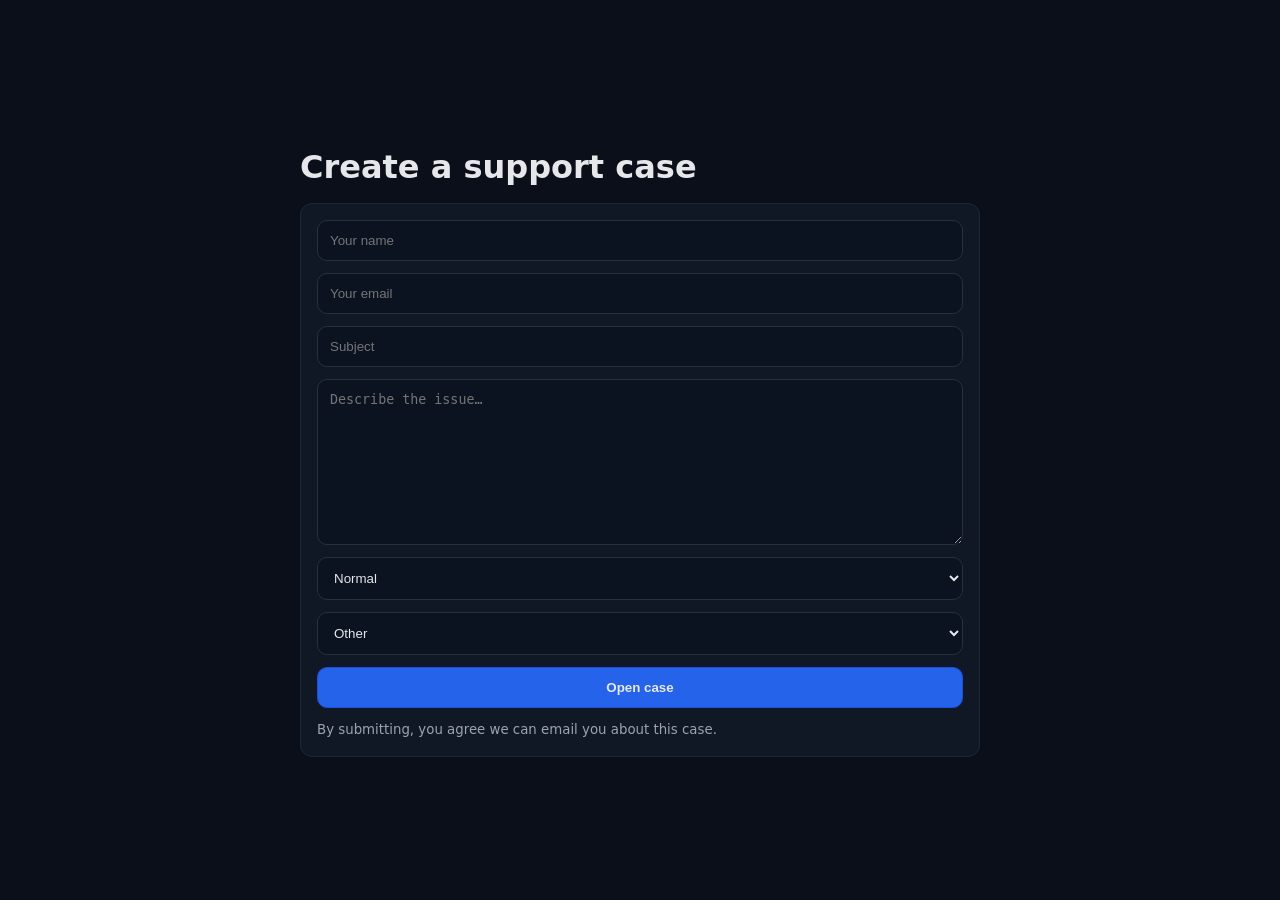
==== index.html @ 03fd2088 "initial commit" ====
<!DOCTYPE html>
<meta charset="utf-8" />
<meta name="viewport" content="width=device-width,initial-scale=1" />
<title>Create a support case — add.new</title>
<style>
  body{font:16px/1.5 system-ui, -apple-system, Segoe UI, Roboto, sans-serif;margin:0;display:grid;place-items:center;min-height:100svh;background:#0b0f19;color:#e5e7eb}
  .wrap{width:100%;max-width:680px;padding:24px}
  h1{margin:0 0 12px}
  form{display:grid;gap:12px;background:#101826;border:1px solid #1f2737;border-radius:12px;padding:16px}
  input,select,textarea,button{border-radius:10px;border:1px solid #2a2f3d;background:#0b1220;color:#e5e7eb;padding:12px}
  textarea{min-height:140px}
  button{background:#2563eb;border-color:#1d4ed8;font-weight:600;cursor:pointer}
  small{color:#9ca3af}
</style>
<div class="wrap">
  <h1>Create a support case</h1>
  <form action="/api/case" method="POST" accept-charset="utf-8">
    <input name="name" placeholder="Your name" required />
    <input type="email" name="email" placeholder="Your email" required />
    <input name="subject" placeholder="Subject" required />
    <textarea
      name="details"
      placeholder="Describe the issue…"
      required
    ></textarea>
    <select name="priority">
      <option>Normal</option>
      <option>Low</option>
      <option>High</option>
      <option>Urgent</option>
    </select>
    <select name="category">
      <option>Other</option>
      <option>Billing</option>
      <option>Account</option>
      <option>Bug</option>
      <option>Feature request</option>
    </select>
    <button type="submit">Open case</button>
    <small>By submitting, you agree we can email you about this case.</small>
  </form>
</div>
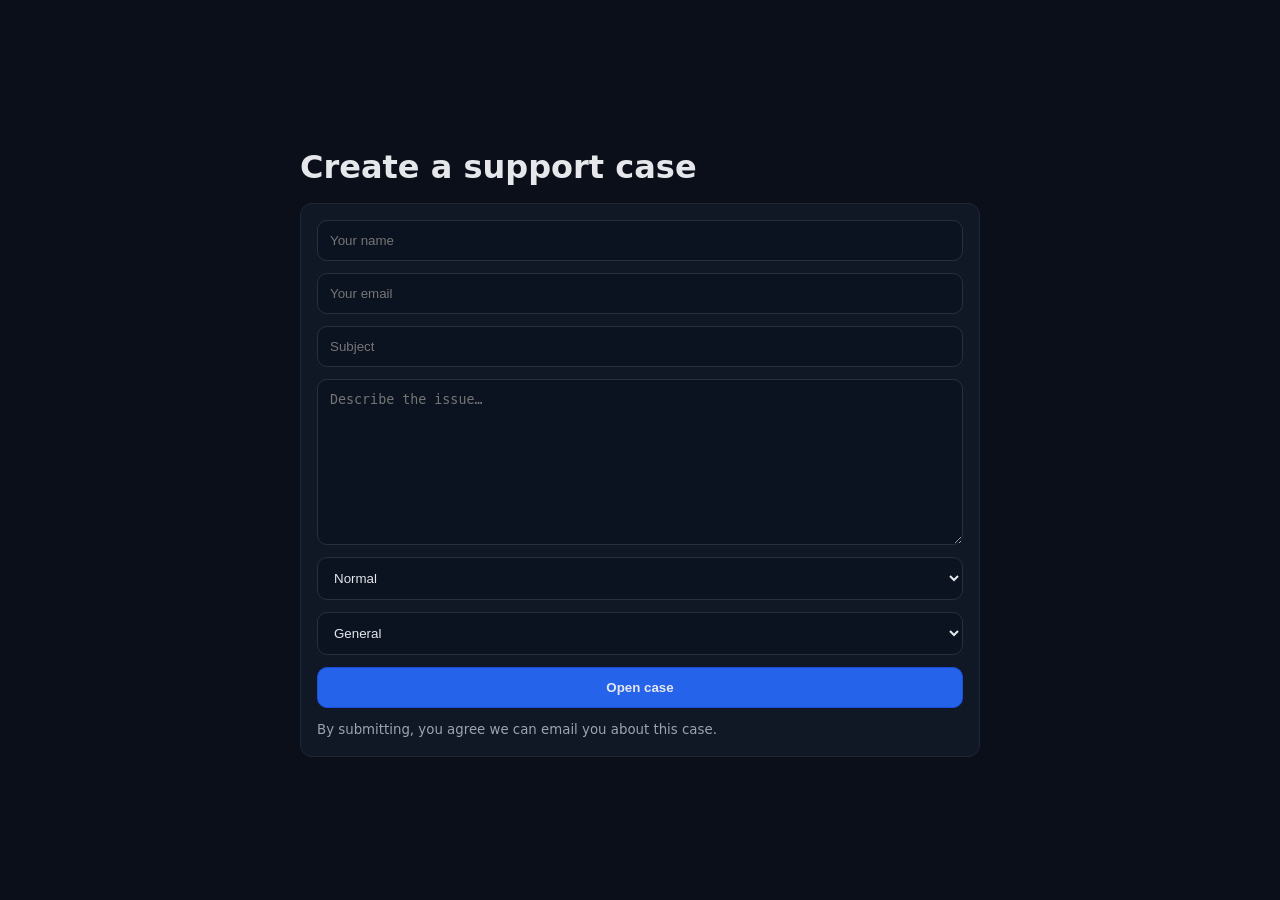
==== commit 3026d888: "favicon" ====
--- a/index.html
+++ b/index.html
@@ -2,6 +2,7 @@
 <meta charset="utf-8" />
 <meta name="viewport" content="width=device-width,initial-scale=1" />
 <title>Create a support case — add.new</title>
+<link rel="icon" type="image/svg+xml" href="/favicon.svg" />
 <style>
   body{font:16px/1.5 system-ui, -apple-system, Segoe UI, Roboto, sans-serif;margin:0;display:grid;place-items:center;min-height:100svh;background:#0b0f19;color:#e5e7eb}
   .wrap{width:100%;max-width:680px;padding:24px}
@@ -30,7 +31,7 @@
       <option>Urgent</option>
     </select>
     <select name="category">
-      <option>Other</option>
+      <option>General</option>
       <option>Billing</option>
       <option>Account</option>
       <option>Bug</option>
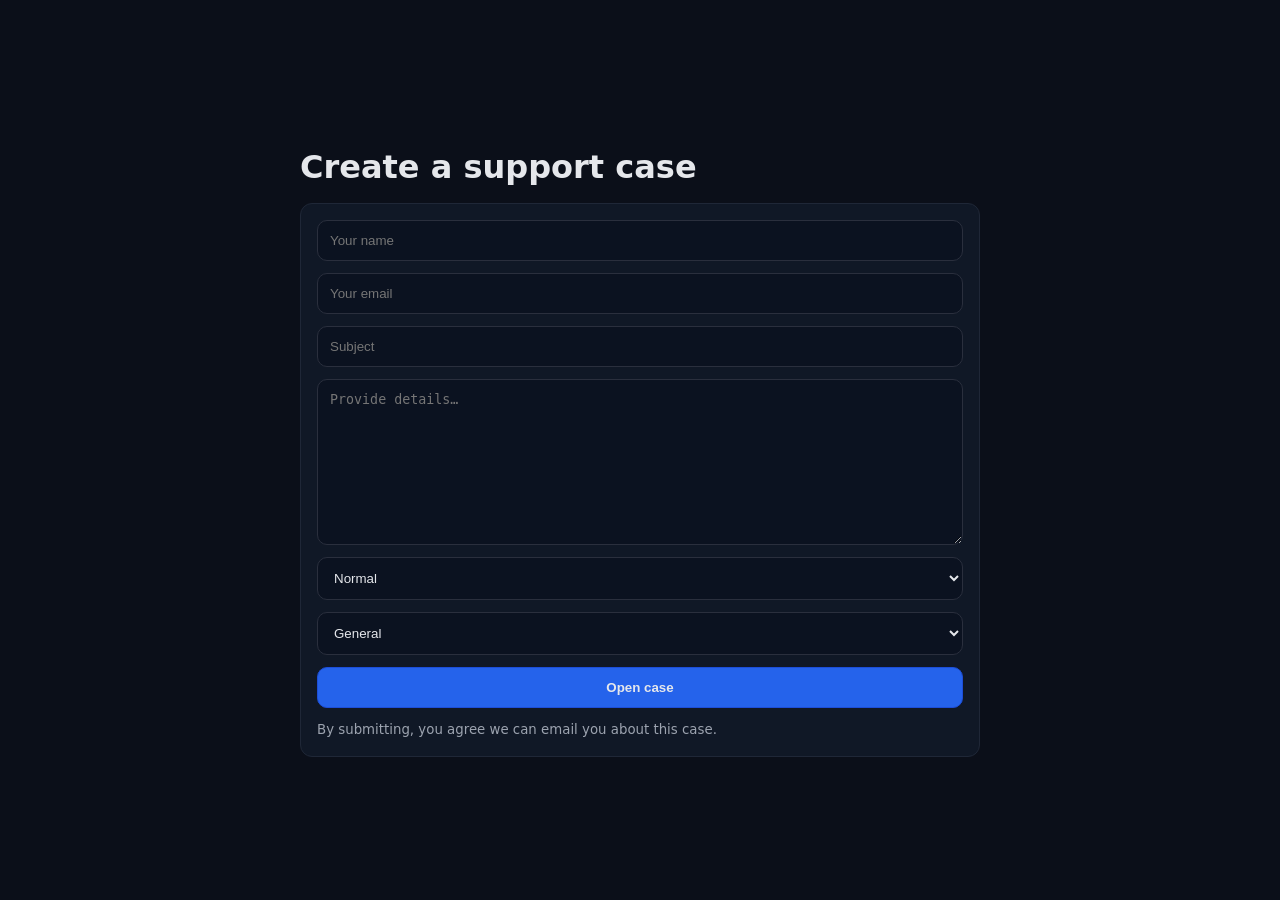
==== commit 09c77c37: "improved index page validations" ====
--- a/index.html
+++ b/index.html
@@ -1,43 +1,111 @@
-<!DOCTYPE html>
+<!doctype html>
 <meta charset="utf-8" />
 <meta name="viewport" content="width=device-width,initial-scale=1" />
 <title>Create a support case — add.new</title>
 <link rel="icon" type="image/svg+xml" href="/favicon.svg" />
 <style>
-  body{font:16px/1.5 system-ui, -apple-system, Segoe UI, Roboto, sans-serif;margin:0;display:grid;place-items:center;min-height:100svh;background:#0b0f19;color:#e5e7eb}
-  .wrap{width:100%;max-width:680px;padding:24px}
-  h1{margin:0 0 12px}
-  form{display:grid;gap:12px;background:#101826;border:1px solid #1f2737;border-radius:12px;padding:16px}
-  input,select,textarea,button{border-radius:10px;border:1px solid #2a2f3d;background:#0b1220;color:#e5e7eb;padding:12px}
-  textarea{min-height:140px}
-  button{background:#2563eb;border-color:#1d4ed8;font-weight:600;cursor:pointer}
-  small{color:#9ca3af}
+    body {
+        font:
+            16px/1.5 system-ui,
+            -apple-system,
+            Segoe UI,
+            Roboto,
+            sans-serif;
+        margin: 0;
+        display: grid;
+        place-items: center;
+        min-height: 100svh;
+        background: #0b0f19;
+        color: #e5e7eb;
+    }
+    .wrap {
+        width: 100%;
+        max-width: 680px;
+        padding: 24px;
+    }
+    h1 {
+        margin: 0 0 12px;
+    }
+    form {
+        display: grid;
+        gap: 12px;
+        background: #101826;
+        border: 1px solid #1f2737;
+        border-radius: 12px;
+        padding: 16px;
+    }
+    input,
+    select,
+    textarea,
+    button {
+        border-radius: 10px;
+        border: 1px solid #2a2f3d;
+        background: #0b1220;
+        color: #e5e7eb;
+        padding: 12px;
+    }
+    textarea {
+        min-height: 140px;
+        resize: vertical;
+    }
+    button {
+        background: #2563eb;
+        border-color: #1d4ed8;
+        font-weight: 600;
+        cursor: pointer;
+    }
+    button:disabled {
+        opacity: 0.6;
+        cursor: not-allowed;
+    }
+    small {
+        color: #9ca3af;
+    }
 </style>
 <div class="wrap">
-  <h1>Create a support case</h1>
-  <form action="/api/case" method="POST" accept-charset="utf-8">
-    <input name="name" placeholder="Your name" required />
-    <input type="email" name="email" placeholder="Your email" required />
-    <input name="subject" placeholder="Subject" required />
-    <textarea
-      name="details"
-      placeholder="Describe the issue…"
-      required
-    ></textarea>
-    <select name="priority">
-      <option>Normal</option>
-      <option>Low</option>
-      <option>High</option>
-      <option>Urgent</option>
-    </select>
-    <select name="category">
-      <option>General</option>
-      <option>Billing</option>
-      <option>Account</option>
-      <option>Bug</option>
-      <option>Feature request</option>
-    </select>
-    <button type="submit">Open case</button>
-    <small>By submitting, you agree we can email you about this case.</small>
-  </form>
+    <h1>Create a support case</h1>
+    <form action="/api/case" method="POST" accept-charset="utf-8">
+        <input name="name" placeholder="Your name" required maxlength="100" />
+        <input
+            type="email"
+            name="email"
+            placeholder="Your email"
+            required
+            maxlength="254"
+            pattern="[a-zA-Z0-9._+-]+@[a-zA-Z0-9.-]+\.[a-zA-Z]{2,}"
+            title="Please enter a valid email address"
+        />
+        <input name="subject" placeholder="Subject" required maxlength="150" />
+        <textarea
+            name="details"
+            placeholder="Provide details…"
+            required
+            minlength="10"
+            maxlength="2000"
+        ></textarea>
+        <select name="priority">
+            <option>Normal</option>
+            <option>Low</option>
+            <option>High</option>
+            <option>Urgent</option>
+        </select>
+        <select name="category">
+            <option>General</option>
+            <option>Legal</option>
+            <option>Sales</option>
+            <option>Issue</option>
+            <option>Suggestion</option>
+        </select>
+        <button type="submit">Open case</button>
+        <small>
+            By submitting, you agree we can email you about this case.
+        </small>
+    </form>
 </div>
+<script>
+    document.querySelector("form").addEventListener("submit", function (e) {
+        const btn = this.querySelector("button");
+        btn.disabled = true;
+        btn.textContent = "Submitting...";
+    });
+</script>
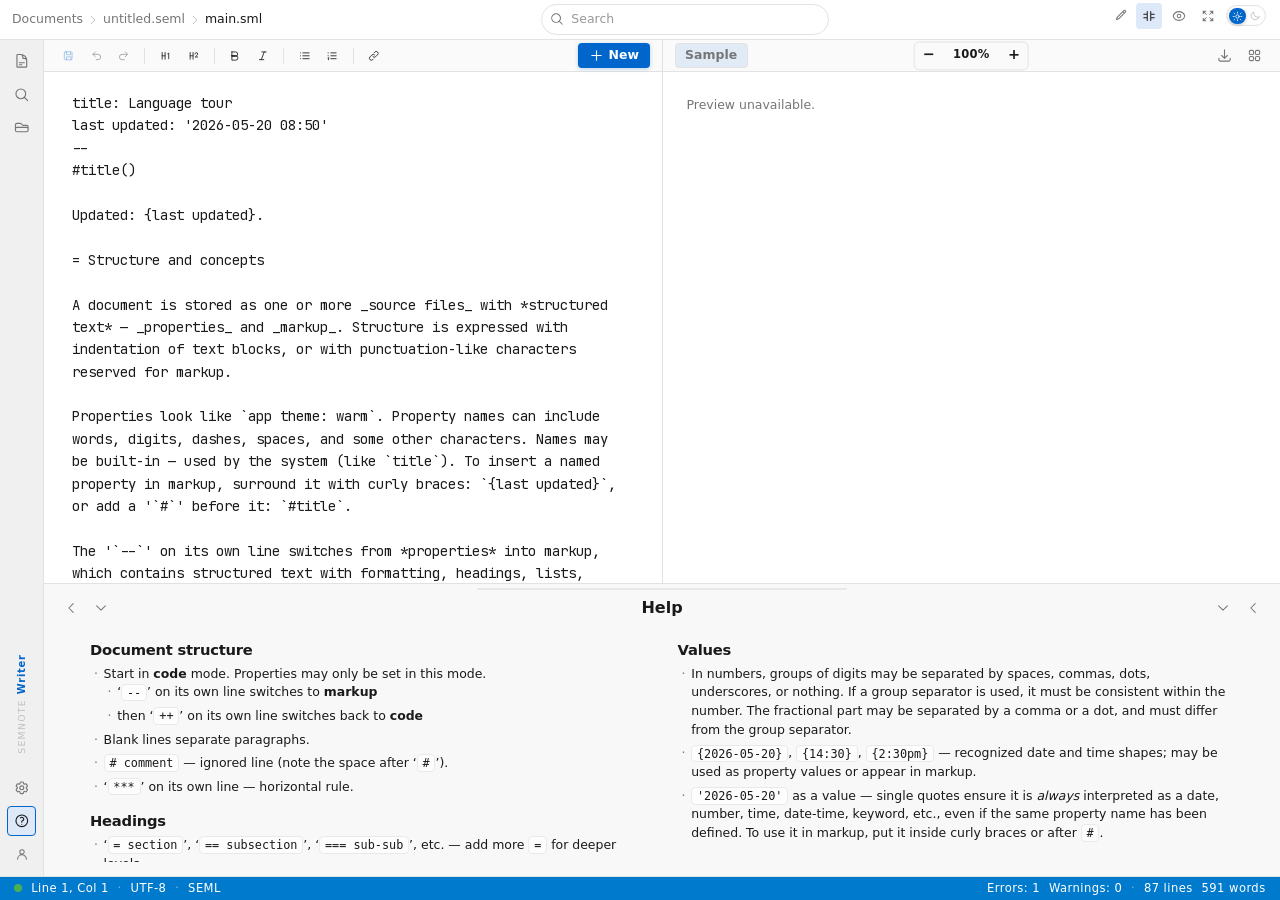
==== commit 180c5a1f: "writer" ====
--- a/index.html
+++ b/index.html
@@ -1,111 +1,395 @@
-<!doctype html>
-<meta charset="utf-8" />
-<meta name="viewport" content="width=device-width,initial-scale=1" />
-<title>Create a support case — add.new</title>
-<link rel="icon" type="image/svg+xml" href="/favicon.svg" />
-<style>
-    body {
-        font:
-            16px/1.5 system-ui,
-            -apple-system,
-            Segoe UI,
-            Roboto,
-            sans-serif;
-        margin: 0;
-        display: grid;
-        place-items: center;
-        min-height: 100svh;
-        background: #0b0f19;
-        color: #e5e7eb;
+<!DOCTYPE html><html lang="en" data-theme="light" data-theme-preference="system"> <head><meta charset="utf-8"><meta name="viewport" content="width=device-width, initial-scale=1, viewport-fit=cover"><meta name="color-scheme" content="light dark"><meta name="description" content="Semnote Writer runs locally in your browser so documents stay on your device and keep working offline after the first load."><title>ADD.NEW</title><link rel="icon" href="/favicon.svg" type="image/svg+xml"><link rel="manifest" href="/manifest.webmanifest"><meta name="application-name" content="ADD.NEW"><meta name="theme-color" content="#f4efe6"><script>
+  (() => {
+    if (typeof window === "undefined" || !("serviceWorker" in navigator)) {
+      return;
     }
-    .wrap {
-        width: 100%;
-        max-width: 680px;
-        padding: 24px;
+
+    const seedUrls = ["/", "/writer/", "/manifest.webmanifest", "/favicon.svg", "/search-index.json"];
+
+    const normalizeUrl = (value) => {
+      try {
+        const url = new URL(value, window.location.origin);
+        if (url.origin !== window.location.origin) {
+          return null;
+        }
+        if (url.protocol !== "http:" && url.protocol !== "https:") {
+          return null;
+        }
+        url.hash = "";
+        return `${url.pathname}${url.search}`;
+      } catch {
+        return null;
+      }
+    };
+
+    const collectCurrentUrls = () => {
+      const urls = new Set(seedUrls);
+      const currentPath = `${window.location.pathname}${window.location.search}`;
+      urls.add(currentPath || "/");
+
+      for (const entry of performance.getEntriesByType("resource")) {
+        const normalized = normalizeUrl(entry.name);
+        if (normalized) {
+          urls.add(normalized);
+        }
+      }
+
+      for (const element of document.querySelectorAll("link[href], script[src], img[src]")) {
+        const rawUrl =
+          element.getAttribute("href") ??
+          element.getAttribute("src");
+        if (!rawUrl) {
+          continue;
+        }
+        const normalized = normalizeUrl(rawUrl);
+        if (normalized) {
+          urls.add(normalized);
+        }
+      }
+
+      return Array.from(urls);
+    };
+
+    const seedOfflineCache = (registration) => {
+      const worker = registration.active ?? registration.waiting ?? registration.installing;
+      if (!worker) {
+        return;
+      }
+      worker.postMessage({
+        type: "CACHE_URLS",
+        urls: collectCurrentUrls(),
+      });
+    };
+
+    const scheduleSeed = (registration) => {
+      const run = () => seedOfflineCache(registration);
+
+      if (document.readyState === "complete") {
+        run();
+        return;
+      }
+
+      window.addEventListener("load", run, { once: true });
+    };
+
+    const registerOfflineShell = async () => {
+      try {
+        const registration = await navigator.serviceWorker.register("/sw.js", { scope: "/" });
+
+        scheduleSeed(registration);
+
+        navigator.serviceWorker.ready
+          .then((readyRegistration) => {
+            scheduleSeed(readyRegistration);
+
+            if (navigator.onLine) {
+              readyRegistration.update().catch(() => {});
+            }
+          })
+          .catch(() => {});
+
+        window.addEventListener("online", () => {
+          registration.update().catch(() => {});
+          seedOfflineCache(registration);
+        });
+      } catch {
+        // Leave the site fully functional even when service workers are blocked.
+      }
+    };
+
+    registerOfflineShell();
+  })();
+</script><script>
+  (() => {
+    const storageKey = "semnote-theme";
+    const root = document.documentElement;
+    const colorSchemeMeta = document.querySelector('meta[name="color-scheme"]');
+    const mediaQuery = window.matchMedia("(prefers-color-scheme: dark)");
+
+    const normalizePreference = (value) =>
+      value === "light" || value === "dark" || value === "system" ? value : "system";
+
+    const readStoredPreference = () => {
+      try {
+        return normalizePreference(window.localStorage.getItem(storageKey));
+      } catch {
+        return "system";
+      }
+    };
+
+    const resolveTheme = (preference) =>
+      preference === "system" ? (mediaQuery.matches ? "dark" : "light") : preference;
+
+    const applyTheme = (preference) => {
+      const normalizedPreference = normalizePreference(preference);
+      const resolvedTheme = resolveTheme(normalizedPreference);
+      root.dataset.themePreference = normalizedPreference;
+      root.dataset.theme = resolvedTheme;
+      root.style.colorScheme = resolvedTheme;
+      if (colorSchemeMeta) {
+        colorSchemeMeta.setAttribute("content", resolvedTheme);
+      }
+      window.dispatchEvent(
+        new CustomEvent("semnote:themechange", {
+          detail: { preference: normalizedPreference, resolvedTheme },
+        }),
+      );
+    };
+
+    const setPreference = (preference) => {
+      const normalizedPreference = normalizePreference(preference);
+      try {
+        if (normalizedPreference === "system") {
+          window.localStorage.removeItem(storageKey);
+        } else {
+          window.localStorage.setItem(storageKey, normalizedPreference);
+        }
+      } catch {}
+      applyTheme(normalizedPreference);
+    };
+
+    mediaQuery.addEventListener("change", () => {
+      if (readStoredPreference() === "system") {
+        applyTheme("system");
+      }
+    });
+
+    window.__semnoteTheme = {
+      getPreference: () => root.dataset.themePreference || readStoredPreference(),
+      getResolvedTheme: () => root.dataset.theme || resolveTheme(readStoredPreference()),
+      setPreference,
+    };
+
+    applyTheme(readStoredPreference());
+  })();
+</script><script type="application/json" id="sn-writer-themes-bootstrap-data">{"bundledThemes":{"writer-classic.toml":"[theme]\nid = \"writer.classic\"\nappearance = \"light\"\n\n[layout]\ntitle_height = \"38px\"\ntoolbar_height = \"32px\"\nactivity_width = \"44px\"\nleft_panel_width = \"196px\"\nright_panel_width = \"272px\"\nstatus_height = \"22px\"\nradius_sm = \"4px\"\nradius_md = \"6px\"\neditor_padding = \"20px 28px\"\npreview_padding = \"32px 48px\"\n\n[typography]\nui_font = '-apple-system, BlinkMacSystemFont, \"Segoe UI\", system-ui, sans-serif'\neditor_font = '\"JetBrains Mono\", Menlo, Consolas, monospace'\npreview_heading_font = '-apple-system, BlinkMacSystemFont, \"Segoe UI\", system-ui, sans-serif'\npreview_body_font = '-apple-system, BlinkMacSystemFont, \"Segoe UI\", system-ui, sans-serif'\neditor_font_size = \"13px\"\npreview_font_size = \"15px\"\n\n[surface]\nchrome = \"#ffffff\"\nactivity = \"#f0f0f0\"\nsidebar = \"#f7f7f7\"\ntoolbar = \"#fafafa\"\neditor = \"#ffffff\"\npreview = \"#ffffff\"\nstatus = \"#007acc\"\n\n[text]\nbase = \"#1a1a1a\"\nmuted = \"#767676\"\nfaint = \"#c0c0c0\"\nstatus = \"#ffffff\"\naccent_on = \"#ffffff\"\n\n[action]\nprimary = \"#0066cc\"\nprimary_on = \"#ffffff\"\n\n[border]\ndefault = \"#e2e2e2\"\ndivider = \"#e2e2e2\"\nfocus = \"#0066cc\"\n\n[interaction]\nhover = \"#ebebeb\"\nactive = \"#dde8f8\"\nselected = \"#eef3fc\"\n\n[accent]\nbase = \"#0066cc\"\n\n[selection]\nbackground = \"#eef3fc\"\ntext = \"#1a1a1a\"\n\n[brand]\nlogo_background = \"#1a1a1a\"\nlogo_text = \"#ffffff\"\nscrollbar = \"#d0d0d0\"\n","writer-nocturne-dark.toml":"[theme]\nid = \"writer.nocturne-dark\"\nappearance = \"dark\"\n\n[layout]\ntitle_height = \"40px\"\ntoolbar_height = \"32px\"\nactivity_width = \"44px\"\nleft_panel_width = \"208px\"\nright_panel_width = \"280px\"\nstatus_height = \"22px\"\nradius_sm = \"6px\"\nradius_md = \"10px\"\neditor_padding = \"22px 32px\"\npreview_padding = \"40px 56px\"\n\n[typography]\nui_font = '\"DM Sans\", -apple-system, BlinkMacSystemFont, \"Segoe UI\", system-ui, sans-serif'\neditor_font = '\"Space Mono\", ui-monospace, \"SFMono-Regular\", \"Cascadia Code\", monospace'\npreview_heading_font = '\"Lora\", Georgia, \"Times New Roman\", serif'\npreview_body_font = '\"Lora\", Georgia, \"Times New Roman\", serif'\neditor_font_size = \"13px\"\npreview_font_size = \"16px\"\n\n[surface]\nchrome = \"oklch(23% 0.012 255)\"\nactivity = \"oklch(19% 0.011 255)\"\nsidebar = \"oklch(25% 0.013 255)\"\ntoolbar = \"oklch(26% 0.013 255)\"\neditor = \"oklch(17% 0.01 255)\"\npreview = \"oklch(21% 0.012 255)\"\nstatus = \"oklch(34% 0.03 250)\"\n\n[text]\nbase = \"oklch(94% 0.012 82)\"\nmuted = \"oklch(76% 0.016 255)\"\nfaint = \"oklch(60% 0.012 255)\"\nstatus = \"oklch(96% 0.012 82)\"\naccent_on = \"oklch(17% 0.01 255)\"\n\n[action]\nprimary = \"oklch(75% 0.11 72)\"\nprimary_on = \"oklch(17% 0.01 255)\"\n\n[border]\ndefault = \"oklch(31% 0.014 255)\"\ndivider = \"oklch(31% 0.014 255)\"\nfocus = \"oklch(75% 0.11 72)\"\n\n[interaction]\nhover = \"oklch(27% 0.016 255)\"\nactive = \"oklch(32% 0.024 72)\"\nselected = \"oklch(36% 0.03 72)\"\n\n[accent]\nbase = \"oklch(75% 0.11 72)\"\n\n[selection]\nbackground = \"oklch(36% 0.03 72)\"\ntext = \"oklch(94% 0.012 82)\"\n\n[brand]\nlogo_background = \"oklch(75% 0.11 72)\"\nlogo_text = \"oklch(17% 0.01 255)\"\nscrollbar = \"oklch(31% 0.014 255)\"\n","writer-site-light.toml":"[theme]\nid = \"writer.site-light\"\nappearance = \"light\"\n\n[layout]\ntitle_height = \"40px\"\ntoolbar_height = \"32px\"\nactivity_width = \"44px\"\nleft_panel_width = \"208px\"\nright_panel_width = \"280px\"\nstatus_height = \"22px\"\nradius_sm = \"6px\"\nradius_md = \"10px\"\neditor_padding = \"22px 32px\"\npreview_padding = \"40px 56px\"\n\n[typography]\nui_font = '\"DM Sans\", -apple-system, BlinkMacSystemFont, \"Segoe UI\", system-ui, sans-serif'\neditor_font = '\"Space Mono\", ui-monospace, \"SFMono-Regular\", \"Cascadia Code\", monospace'\npreview_heading_font = '\"Lora\", Georgia, \"Times New Roman\", serif'\npreview_body_font = '\"Lora\", Georgia, \"Times New Roman\", serif'\neditor_font_size = \"13px\"\npreview_font_size = \"16px\"\n\n[surface]\nchrome = \"oklch(95.7% 0.018 81)\"\nactivity = \"oklch(93.8% 0.02 80)\"\nsidebar = \"oklch(95.7% 0.018 81)\"\ntoolbar = \"oklch(95.7% 0.018 81)\"\neditor = \"oklch(96.9% 0.017 82)\"\npreview = \"oklch(95.7% 0.018 81)\"\nstatus = \"oklch(61.9% 0.158 39)\"\n\n[text]\nbase = \"oklch(18.2% 0.018 42)\"\nmuted = \"oklch(42.8% 0.028 52)\"\nfaint = \"oklch(50.5% 0.03 54)\"\nstatus = \"oklch(96.9% 0.017 82)\"\naccent_on = \"oklch(96.9% 0.017 82)\"\n\n[action]\nprimary = \"oklch(61.9% 0.158 39)\"\nprimary_on = \"oklch(96.9% 0.017 82)\"\n\n[border]\ndefault = \"oklch(91.7% 0.022 78)\"\ndivider = \"oklch(91.7% 0.022 78)\"\nfocus = \"oklch(61.9% 0.158 39)\"\n\n[interaction]\nhover = \"oklch(95.7% 0.018 81)\"\nactive = \"oklch(93.8% 0.02 80)\"\nselected = \"oklch(89.4% 0.034 45)\"\n\n[accent]\nbase = \"oklch(61.9% 0.158 39)\"\n\n[selection]\nbackground = \"oklch(89.4% 0.034 45)\"\ntext = \"oklch(18.2% 0.018 42)\"\n\n[brand]\nlogo_background = \"oklch(61.9% 0.158 39)\"\nlogo_text = \"oklch(96.9% 0.017 82)\"\nscrollbar = \"oklch(91.7% 0.022 78)\"\n"},"defaultSelection":{"light":"writer-classic.toml","dark":"writer-nocturne-dark.toml"},"styleElementIds":{"light":"sn-writer-theme-light","dark":"sn-writer-theme-dark"},"tomlToCssVarMap":{"layout.title_height":["--sn-writer-title-h"],"layout.toolbar_height":["--sn-writer-toolbar-h"],"layout.activity_width":["--sn-writer-activity-w"],"layout.left_panel_width":["--sn-writer-left-w"],"layout.right_panel_width":["--sn-writer-right-w"],"layout.status_height":["--sn-writer-status-h"],"layout.radius_sm":["--sn-writer-radius"],"layout.radius_md":["--sn-writer-radius-lg"],"layout.editor_padding":["--sn-writer-editor-pad"],"layout.preview_padding":["--sn-writer-preview-pad"],"typography.ui_font":["--sn-writer-font-ui"],"typography.editor_font":["--sn-writer-font-editor"],"typography.preview_heading_font":["--sn-writer-font-preview-heading"],"typography.preview_body_font":["--sn-writer-font-preview-body"],"typography.editor_font_size":["--sn-writer-editor-fs"],"typography.preview_font_size":["--sn-writer-preview-fs"],"surface.chrome":["--sn-writer-surface-chrome"],"surface.activity":["--sn-writer-surface-activity"],"surface.sidebar":["--sn-writer-surface-sidebar"],"surface.toolbar":["--sn-writer-surface-toolbar"],"surface.editor":["--sn-writer-surface-editor"],"surface.preview":["--sn-writer-surface-preview"],"surface.status":["--sn-writer-surface-status"],"text.base":["--sn-text-base","--sn-writer-text"],"text.muted":["--sn-text-muted","--sn-writer-text-muted"],"text.faint":["--sn-text-soft","--sn-writer-text-faint"],"text.status":["--sn-writer-status-text"],"text.accent_on":["--sn-text-on-emphasis","--sn-writer-accent-text"],"action.primary":["--sn-writer-action-primary"],"action.primary_on":["--sn-writer-action-primary-text"],"border.default":["--sn-writer-border"],"border.divider":["--sn-writer-divider"],"border.focus":["--sn-border-focus"],"interaction.hover":["--sn-writer-hover"],"interaction.active":["--sn-writer-active"],"interaction.selected":["--sn-writer-selected"],"accent.base":["--sn-accent-base","--sn-writer-accent"],"selection.background":["--sn-selection-background"],"selection.text":["--sn-selection-text"]}}</script> <script>
+  (() => {
+    const bootstrapDataElement = document.getElementById('sn-writer-themes-bootstrap-data');
+    if (!(bootstrapDataElement instanceof HTMLScriptElement)) {
+      return;
     }
-    h1 {
-        margin: 0 0 12px;
+
+    const {
+      bundledThemes,
+      defaultSelection,
+      styleElementIds,
+      tomlToCssVarMap,
+    } = JSON.parse(bootstrapDataElement.textContent ?? '{}');
+
+    const themesStorageKey = 'semnote-writer-themes';
+    const selectionStorageKey = 'semnote-writer-theme-selection';
+
+    const isRecord = (value) => typeof value === 'object' && value !== null && !Array.isArray(value);
+
+    const readJsonStorage = (key) => {
+      try {
+        const rawValue = window.localStorage.getItem(key);
+        return rawValue ? JSON.parse(rawValue) : undefined;
+      } catch {
+        return undefined;
+      }
+    };
+
+    const writeJsonStorage = (key, value) => {
+      try {
+        window.localStorage.setItem(key, JSON.stringify(value));
+      } catch {
+        // Leave the defaults in-memory when storage is unavailable.
+      }
+    };
+
+    const readStoredThemes = () => {
+      const parsed = readJsonStorage(themesStorageKey);
+      if (!isRecord(parsed)) {
+        return {};
+      }
+
+      const themes = {};
+      for (const [filename, candidate] of Object.entries(parsed)) {
+        if (!isRecord(candidate) || typeof candidate.raw !== 'string') {
+          continue;
+        }
+
+        const storedFilename =
+          typeof candidate.filename === 'string' && candidate.filename.length > 0
+            ? candidate.filename
+            : filename;
+        themes[storedFilename] = {
+          filename: storedFilename,
+          raw: candidate.raw,
+          source: candidate.source === 'user' ? 'user' : 'bundled',
+        };
+      }
+
+      return themes;
+    };
+
+    const seedBundledThemes = () => {
+      const themes = readStoredThemes();
+      let didChange = false;
+
+      for (const [filename, raw] of Object.entries(bundledThemes)) {
+        if (themes[filename]) {
+          continue;
+        }
+
+        themes[filename] = { filename, raw, source: 'bundled' };
+        didChange = true;
+      }
+
+      if (didChange) {
+        writeJsonStorage(themesStorageKey, themes);
+      }
+
+      return themes;
+    };
+
+    const parseThemeToml = (raw) => {
+      const parsed = {};
+      let currentSection = null;
+
+      for (const line of raw.split(/\r?\n/u)) {
+        const trimmed = line.trim();
+        if (!trimmed || trimmed.startsWith('#')) {
+          continue;
+        }
+
+        const sectionMatch = trimmed.match(/^\[([^\]]+)\]$/u);
+        if (sectionMatch) {
+          currentSection = sectionMatch[1];
+          if (!parsed[currentSection]) {
+            parsed[currentSection] = {};
+          }
+          continue;
+        }
+
+        const entryMatch = trimmed.match(/^([A-Za-z0-9_]+)\s*=\s*(.+)$/u);
+        if (!entryMatch || currentSection === null) {
+          continue;
+        }
+
+        let value = entryMatch[2].trim();
+        if (
+          (value.startsWith('"') && value.endsWith('"')) ||
+          (value.startsWith("'") && value.endsWith("'"))
+        ) {
+          value = value.slice(1, -1);
+        }
+
+        parsed[currentSection][entryMatch[1]] = value;
+      }
+
+      return parsed;
+    };
+
+    const getTomlValue = (parsedToml, path) => {
+      let current = parsedToml;
+      for (const segment of path.split('.')) {
+        if (!isRecord(current) || !(segment in current)) {
+          return undefined;
+        }
+
+        current = current[segment];
+      }
+
+      return typeof current === 'string' ? current : undefined;
+    };
+
+    const parseTheme = (raw) => {
+      const parsedToml = parseThemeToml(raw);
+      const appearance = parsedToml.theme?.appearance;
+      if (appearance !== 'light' && appearance !== 'dark') {
+        return undefined;
+      }
+
+      const cssVars = {};
+      for (const [path, cssVarNames] of Object.entries(tomlToCssVarMap)) {
+        const value = getTomlValue(parsedToml, path);
+        if (!value) {
+          continue;
+        }
+
+        for (const cssVarName of cssVarNames) {
+          cssVars[cssVarName] = value;
+        }
+      }
+
+      return { appearance, cssVars };
+    };
+
+    const resolveSelectionFilename = (appearance, candidateFilename, themes) => {
+      if (typeof candidateFilename === 'string' && candidateFilename.length > 0) {
+        const parsedTheme = themes[candidateFilename] ? parseTheme(themes[candidateFilename].raw) : undefined;
+        if (parsedTheme?.appearance === appearance) {
+          return candidateFilename;
+        }
+      }
+
+      const defaultFilename = defaultSelection[appearance];
+      const parsedDefault = themes[defaultFilename] ? parseTheme(themes[defaultFilename].raw) : undefined;
+      if (parsedDefault?.appearance === appearance) {
+        return defaultFilename;
+      }
+
+      for (const theme of Object.values(themes)) {
+        const parsedTheme = parseTheme(theme.raw);
+        if (parsedTheme?.appearance === appearance) {
+          return theme.filename;
+        }
+      }
+
+      return defaultFilename;
+    };
+
+    const readStoredSelection = () => {
+      const parsed = readJsonStorage(selectionStorageKey);
+      return isRecord(parsed) ? parsed : {};
+    };
+
+    const ensureStyleElement = (appearance) => {
+      const styleId = styleElementIds[appearance];
+      const existing = document.getElementById(styleId);
+      if (existing instanceof HTMLStyleElement) {
+        return existing;
+      }
+
+      const styleElement = document.createElement('style');
+      styleElement.id = styleId;
+      document.head.append(styleElement);
+      return styleElement;
+    };
+
+    const renderCss = (appearance, cssVars) => {
+      const declarations = Object.entries(cssVars)
+        .sort(([left], [right]) => left.localeCompare(right))
+        .map(([name, value]) => `  ${name}: ${value};`);
+      if (declarations.length === 0) {
+        return '';
+      }
+
+      return [`html[data-theme="${appearance}"] {`, ...declarations, '}'].join('\n');
+    };
+
+    const applyThemes = () => {
+      const themes = seedBundledThemes();
+      const selection = readStoredSelection();
+
+      for (const appearance of ['light', 'dark']) {
+        const filename = resolveSelectionFilename(appearance, selection[appearance], themes);
+        const parsedTheme = themes[filename] ? parseTheme(themes[filename].raw) : undefined;
+        ensureStyleElement(appearance).textContent = parsedTheme
+          ? renderCss(appearance, parsedTheme.cssVars)
+          : '';
+      }
+    };
+
+    if (typeof window === 'undefined') {
+      return;
     }
-    form {
-        display: grid;
-        gap: 12px;
-        background: #101826;
-        border: 1px solid #1f2737;
-        border-radius: 12px;
-        padding: 16px;
-    }
-    input,
-    select,
-    textarea,
-    button {
-        border-radius: 10px;
-        border: 1px solid #2a2f3d;
-        background: #0b1220;
-        color: #e5e7eb;
-        padding: 12px;
-    }
-    textarea {
-        min-height: 140px;
-        resize: vertical;
-    }
-    button {
-        background: #2563eb;
-        border-color: #1d4ed8;
-        font-weight: 600;
-        cursor: pointer;
-    }
-    button:disabled {
-        opacity: 0.6;
-        cursor: not-allowed;
-    }
-    small {
-        color: #9ca3af;
-    }
+
+    applyThemes();
+  })();
+</script><link rel="stylesheet" href="/_astro/global.BQXuNs0x.css">
+<style>@font-face{font-family:DM Sans;src:url(/fonts/writer/dm-sans-latin.woff2) format("woff2");font-weight:300 600;font-style:normal;font-display:swap}@font-face{font-family:DM Mono;src:url(/fonts/writer/dm-mono-400.woff2) format("woff2");font-weight:400;font-style:normal;font-display:swap}@font-face{font-family:DM Mono;src:url(/fonts/writer/dm-mono-500.woff2) format("woff2");font-weight:500;font-style:normal;font-display:swap}@font-face{font-family:JetBrains Mono;src:url(/fonts/writer/jetbrains-mono-latin.woff2) format("woff2");font-weight:400 500;font-style:normal;font-display:swap}@font-face{font-family:Lora;src:url(/fonts/writer/lora-normal-latin.woff2) format("woff2");font-weight:400 600;font-style:normal;font-display:swap}@font-face{font-family:Lora;src:url(/fonts/writer/lora-italic-400-latin.woff2) format("woff2");font-weight:400;font-style:italic;font-display:swap}:root{--sn-writer-title-h: 2.5rem;--sn-writer-toolbar-h: 2rem;--sn-writer-activity-w: 2.75rem;--sn-writer-status-h: 1.5rem;--sn-writer-left-w: 13rem;--sn-writer-right-w: 17rem;--sn-writer-radius: .25rem;--sn-writer-radius-lg: .375rem;--sn-writer-font-ui: "DM Sans", -apple-system, BlinkMacSystemFont, "Segoe UI", system-ui, sans-serif;--sn-writer-font-editor: "JetBrains Mono", "DM Mono", ui-monospace, Menlo, Consolas, monospace;--sn-writer-font-preview-heading: var(--sn-writer-font-ui);--sn-writer-font-preview-body: var(--sn-writer-font-ui);--sn-writer-editor-fs: .8125rem;--sn-writer-preview-fs: .9375rem;--sn-writer-editor-pad: 1.25rem 1.75rem;--sn-writer-preview-pad: 2rem 3rem;--sn-writer-surface-chrome: var(--sn-surface-panel);--sn-writer-surface-editor: var(--sn-surface-base);--sn-writer-surface-preview: var(--sn-surface-base);--sn-writer-surface-toolbar: var(--sn-surface-panel);--sn-writer-surface-activity: var(--sn-surface-panel);--sn-writer-surface-sidebar: var(--sn-surface-panel);--sn-writer-surface-status: var(--sn-accent-base);--sn-writer-border: var(--sn-border-default, var(--sn-border-subtle, #d6d8de));--sn-writer-divider: var(--sn-writer-border);--sn-writer-hover: var(--sn-interactive-hover, color-mix(in oklch, var(--sn-text-base) 8%, transparent));--sn-writer-active: var(--sn-interactive-active, color-mix(in oklch, var(--sn-accent-base) 18%, transparent));--sn-writer-selected: var(--sn-interactive-selected, color-mix(in oklch, var(--sn-accent-base) 14%, transparent));--sn-writer-hover: color-mix(in oklch, var(--sn-text-base) 8%, transparent);--sn-writer-active: color-mix(in oklch, var(--sn-accent-base) 18%, transparent);--sn-writer-selected: color-mix(in oklch, var(--sn-accent-base) 14%, transparent);--sn-writer-text-faint: var(--sn-text-muted, var(--sn-writer-text-muted));--sn-writer-accent: var(--sn-accent-base);--sn-writer-accent-text: var(--sn-text-on-emphasis, #ffffff);--sn-writer-action-primary: var(--sn-writer-accent);--sn-writer-action-primary-text: var(--sn-writer-accent-text);--sn-writer-text: #2a1e10;--sn-writer-text-muted: #8a7564;--sn-writer-text-faint: #bdb0a0;--sn-writer-status-text: #f0e8dc;--sn-writer-accent: #b8722a;--sn-writer-accent-text: #ffffff;--sn-writer-action-primary: #b8722a;--sn-writer-action-primary-text: #ffffff}[data-theme=dark]{--sn-writer-surface-editor: var(--sn-surface-base);--sn-writer-surface-preview: var(--sn-surface-base);--sn-writer-surface-chrome: var(--sn-surface-panel);--sn-writer-surface-toolbar: color-mix( in oklch, var(--sn-surface-panel) 88%, var(--sn-surface-base) );--sn-writer-surface-activity: color-mix( in oklch, var(--sn-surface-panel) 92%, var(--sn-surface-base) )}html,body{height:100%;margin:0;padding:0;overflow:hidden}body{background:var(--sn-writer-surface-chrome);color:var(--sn-writer-text);font-family:var(--sn-writer-font-ui);background-image:none;min-height:0}::-webkit-scrollbar{width:6px;height:6px}::-webkit-scrollbar-thumb{background:color-mix(in oklch,var(--sn-writer-border) 80%,transparent);border-radius:3px}::-webkit-scrollbar-track{background:transparent}
 </style>
-<div class="wrap">
-    <h1>Create a support case</h1>
-    <form action="/api/case" method="POST" accept-charset="utf-8">
-        <input name="name" placeholder="Your name" required maxlength="100" />
-        <input
-            type="email"
-            name="email"
-            placeholder="Your email"
-            required
-            maxlength="254"
-            pattern="[a-zA-Z0-9._+-]+@[a-zA-Z0-9.-]+\.[a-zA-Z]{2,}"
-            title="Please enter a valid email address"
-        />
-        <input name="subject" placeholder="Subject" required maxlength="150" />
-        <textarea
-            name="details"
-            placeholder="Provide details…"
-            required
-            minlength="10"
-            maxlength="2000"
-        ></textarea>
-        <select name="priority">
-            <option>Normal</option>
-            <option>Low</option>
-            <option>High</option>
-            <option>Urgent</option>
-        </select>
-        <select name="category">
-            <option>General</option>
-            <option>Legal</option>
-            <option>Sales</option>
-            <option>Issue</option>
-            <option>Suggestion</option>
-        </select>
-        <button type="submit">Open case</button>
-        <small>
-            By submitting, you agree we can email you about this case.
-        </small>
-    </form>
-</div>
-<script>
-    document.querySelector("form").addEventListener("submit", function (e) {
-        const btn = this.querySelector("button");
-        btn.disabled = true;
-        btn.textContent = "Submitting...";
-    });
-</script>
+<link rel="stylesheet" href="/_astro/WriterApp.B2xNYf96.css"></head> <body>  <style>astro-island,astro-slot,astro-static-slot{display:contents}</style><script>(()=>{var e=async t=>{await(await t())()};(self.Astro||(self.Astro={})).only=e;window.dispatchEvent(new Event("astro:only"));})();</script><script>(()=>{var g=Object.defineProperty;var w=(c,s,d)=>s in c?g(c,s,{enumerable:!0,configurable:!0,writable:!0,value:d}):c[s]=d;var l=(c,s,d)=>w(c,typeof s!="symbol"?s+"":s,d);var E=new Set(["__proto__","constructor","prototype"]);{let c={0:t=>y(t),1:t=>d(t),2:t=>new RegExp(t),3:t=>new Date(t),4:t=>new Map(d(t)),5:t=>new Set(d(t)),6:t=>BigInt(t),7:t=>new URL(t),8:t=>new Uint8Array(t),9:t=>new Uint16Array(t),10:t=>new Uint32Array(t),11:t=>Number.POSITIVE_INFINITY*t},s=t=>{let[p,e]=t;return p in c?c[p](e):void 0},d=t=>t.map(s),y=t=>typeof t!="object"||t===null?t:Object.fromEntries(Object.entries(t).map(([p,e])=>[p,s(e)]));class f extends HTMLElement{constructor(){super(...arguments);l(this,"Component");l(this,"hydrator");l(this,"hydrate",async()=>{var b;if(!this.hydrator||!this.isConnected)return;let e=(b=this.parentElement)==null?void 0:b.closest("astro-island[ssr]");if(e){e.addEventListener("astro:hydrate",this.hydrate,{once:!0});return}let n=this.querySelectorAll("astro-slot"),r={},i=this.querySelectorAll("template[data-astro-template]");for(let o of i){let a=o.closest(this.tagName);a!=null&&a.isSameNode(this)&&(r[o.getAttribute("data-astro-template")||"default"]=o.innerHTML,o.remove())}for(let o of n){let a=o.closest(this.tagName);a!=null&&a.isSameNode(this)&&(r[o.getAttribute("name")||"default"]=o.innerHTML)}let u;try{u=this.hasAttribute("props")?y(JSON.parse(this.getAttribute("props"))):{}}catch(o){let a=this.getAttribute("component-url")||"<unknown>",v=this.getAttribute("component-export");throw v&&(a+=` (export ${v})`),console.error(`[hydrate] Error parsing props for component ${a}`,this.getAttribute("props"),o),o}let h;await this.hydrator(this)(this.Component,u,r,{client:this.getAttribute("client")}),this.removeAttribute("ssr"),this.dispatchEvent(new CustomEvent("astro:hydrate"))});l(this,"unmount",()=>{this.isConnected||this.dispatchEvent(new CustomEvent("astro:unmount"))})}disconnectedCallback(){document.removeEventListener("astro:after-swap",this.unmount),document.addEventListener("astro:after-swap",this.unmount,{once:!0})}connectedCallback(){if(!this.hasAttribute("await-children")||document.readyState==="interactive"||document.readyState==="complete")this.childrenConnectedCallback();else{let e=()=>{document.removeEventListener("DOMContentLoaded",e),n.disconnect(),this.childrenConnectedCallback()},n=new MutationObserver(()=>{var r;((r=this.lastChild)==null?void 0:r.nodeType)===Node.COMMENT_NODE&&this.lastChild.nodeValue==="astro:end"&&(this.lastChild.remove(),e())});n.observe(this,{childList:!0}),document.addEventListener("DOMContentLoaded",e)}}async childrenConnectedCallback(){let e=this.getAttribute("before-hydration-url");e&&await import(e),this.start()}getRetryImportUrl(e){let n=new URL(e,document.baseURI),r=`astro-retry=${Date.now()}`,i=n.hash.replace(/^#/,"");return n.hash=i?`${i}&${r}`:r,n.toString()}async importWithRetry(e){try{return await import(e)}catch(n){return await new Promise(r=>setTimeout(r,1e3)),import(this.getRetryImportUrl(e))}}handleHydrationError(e){let n=this.getAttribute("component-url"),r=new CustomEvent("astro:hydration-error",{cancelable:!0,bubbles:!0,composed:!0,detail:{error:e,componentUrl:n}});this.dispatchEvent(r)&&console.error(`[astro-island] Error hydrating ${n}`,e)}async start(){let e=JSON.parse(this.getAttribute("opts")),n=this.getAttribute("client");if(Astro[n]===void 0){window.addEventListener(`astro:${n}`,()=>this.start(),{once:!0});return}try{await Astro[n](async()=>{let r=this.getAttribute("renderer-url");try{let[i,{default:u}]=await Promise.all([this.importWithRetry(this.getAttribute("component-url")),r?this.importWithRetry(r):Promise.resolve({default:()=>()=>{}})]),h=this.getAttribute("component-export")||"default";if(h.includes(".")){this.Component=i;for(let m of h.split(".")){if(E.has(m)||!this.Component||typeof this.Component!="object"&&typeof this.Component!="function"||!Object.hasOwn(this.Component,m))throw new Error(`Invalid component export path: ${h}`);this.Component=this.Component[m]}}else{if(E.has(h))throw new Error(`Invalid component export path: ${h}`);this.Component=i[h]}return this.hydrator=u,this.hydrate}catch(i){return this.handleHydrationError(i),()=>{}}},e,this)}catch(r){this.handleHydrationError(r)}}attributeChangedCallback(){this.hydrate()}}l(f,"observedAttributes",["props"]),customElements.get("astro-island")||customElements.define("astro-island",f)}})();</script><astro-island uid="Qbd5U" component-url="/_astro/WriterApp.DcP53Axp.js" component-export="default" renderer-url="/_astro/client.D_7nQosA.js" props="{&quot;helpColumns&quot;:[1,[[0,{&quot;slot&quot;:[0,&quot;1&quot;],&quot;html&quot;:[0,&quot;\n&lt;div&gt;\n  &lt;h2&gt;Document structure&lt;/h2&gt;\n  &lt;ul&gt;\n    &lt;li&gt;\n      &lt;p&gt;Start in &lt;strong&gt;code&lt;/strong&gt; mode. Properties may only be set in this mode.&lt;/p&gt;\n      &lt;ul&gt;\n        &lt;li&gt;‘&lt;code&gt;--&lt;/code&gt;’ on its own line switches to &lt;strong&gt;markup&lt;/strong&gt;&lt;/li&gt;\n        &lt;li&gt;then ‘&lt;code&gt;++&lt;/code&gt;’ on its own line switches back to &lt;strong&gt;code&lt;/strong&gt;&lt;/li&gt;\n      &lt;/ul&gt;\n    &lt;/li&gt;\n    &lt;li&gt;Blank lines separate paragraphs.&lt;/li&gt;\n    &lt;li&gt;&lt;code&gt;# comment&lt;/code&gt; — ignored line (note the space after ‘&lt;code&gt;#&lt;/code&gt;’).&lt;/li&gt;\n    &lt;li&gt;‘&lt;code&gt;***&lt;/code&gt;’ on its own line — horizontal rule.&lt;/li&gt;\n  &lt;/ul&gt;\n  &lt;h2&gt;Headings&lt;/h2&gt;\n  &lt;ul&gt;\n    &lt;li&gt;‘&lt;code&gt;= section&lt;/code&gt;’, ‘&lt;code&gt;== subsection&lt;/code&gt;’, ‘&lt;code&gt;=== sub-sub&lt;/code&gt;’, etc. — add more &lt;code&gt;=&lt;/code&gt; for deeper levels.&lt;/li&gt;\n    &lt;li&gt;Don’t use ‘&lt;code&gt;=&lt;/code&gt;’ for the document title; insert it with &lt;code&gt;#title()&lt;/code&gt; instead.&lt;/li&gt;\n  &lt;/ul&gt;\n  &lt;h2&gt;Lists&lt;/h2&gt;\n  &lt;ul&gt;\n    &lt;li&gt;&lt;code&gt;- item&lt;/code&gt; — bullet. &lt;code&gt;+ item&lt;/code&gt; — numbered. Note the space after the marker. &lt;code&gt;-item&lt;/code&gt; without a space is text; &lt;code&gt;- item&lt;/code&gt; is a list item.&lt;/li&gt;\n    &lt;li&gt;Indent by two spaces to continue or nest, aligning content with the left column.&lt;/li&gt;\n    &lt;li&gt;Switching markers (‘&lt;code&gt;-&lt;/code&gt;’ to ‘&lt;code&gt;+&lt;/code&gt;’ or back) starts a new list.&lt;/li&gt;\n    &lt;li&gt;Items may contain any markup structure, such as paragraphs, headings, quotes, or nested lists.&lt;/li&gt;\n  &lt;/ul&gt;\n  &lt;h2&gt;Quotes&lt;/h2&gt;\n  &lt;ul&gt;\n    &lt;li&gt;&lt;code&gt;&gt; text&lt;/code&gt; on a line starts a quote. Indent subsequent lines by two spaces.&lt;/li&gt;\n    &lt;li&gt;Repeated &lt;code&gt;&gt;&lt;/code&gt; at the start of a line begins a new quote each time; use indentation to continue the current quote.&lt;/li&gt;\n    &lt;li&gt;Rules for quote content are the same as for lists.&lt;/li&gt;\n    &lt;li&gt;&lt;code&gt;^ source&lt;/code&gt; adds quote attribution; align &lt;code&gt;^&lt;/code&gt; with &lt;code&gt;&gt;&lt;/code&gt;.&lt;/li&gt;\n  &lt;/ul&gt;\n  &lt;h2&gt;Inline marks&lt;/h2&gt;\n  &lt;ul&gt;\n    &lt;li&gt;&lt;code&gt;*strong*&lt;/code&gt;, &lt;code&gt;_emphasis_&lt;/code&gt;.&lt;/li&gt;\n    &lt;li&gt;&lt;code&gt;&amp;lt;https://example.com&gt;&lt;/code&gt; — link. &lt;code&gt;&amp;lt;https://example.com|label&gt;&lt;/code&gt; — link with text.&lt;/li&gt;\n    &lt;li&gt;&lt;code&gt;raw&lt;/code&gt; — keeps exact characters, useful for short syntax samples.&lt;/li&gt;\n    &lt;li&gt;&lt;code&gt;#$sqrt(x)$&lt;/code&gt; — inline math, with &lt;strong&gt;no&lt;/strong&gt; spaces inside the markers.&lt;/li&gt;\n    &lt;li&gt;&lt;code&gt;#$ sum_(i=0)^n i $&lt;/code&gt; — standalone math, &lt;strong&gt;with&lt;/strong&gt; spaces inside the markers.&lt;/li&gt;\n  &lt;/ul&gt;\n  &lt;h2&gt;Multi-part files&lt;/h2&gt;\n  &lt;p&gt;This feature is rarely needed, but may be useful when you want to keep multiple pieces of content in the same file.&lt;/p&gt;\n  &lt;ul&gt;\n    &lt;li&gt;&lt;code&gt;---&lt;/code&gt; on its own line — child part. The main part is the first part, &lt;em&gt;before&lt;/em&gt; this marker.&lt;/li&gt;\n    &lt;li&gt;&lt;code&gt;+++&lt;/code&gt; on its own line — sibling part. Starts a new top-level part, with its own main and optional child parts.&lt;/li&gt;\n    &lt;li&gt;Each part has its own properties and body, but child parts can also access properties from the main part as their own.&lt;/li&gt;\n    &lt;li&gt;Each part starts in &lt;strong&gt;code&lt;/strong&gt; mode.&lt;/li&gt;\n  &lt;/ul&gt;\n&lt;/div&gt;\n&quot;]}],[0,{&quot;slot&quot;:[0,&quot;2&quot;],&quot;html&quot;:[0,&quot;\n&lt;div&gt;\n  &lt;h2&gt;Values&lt;/h2&gt;\n  &lt;ul&gt;\n    &lt;li&gt;In numbers, groups of digits may be separated by spaces, commas, dots, underscores, or nothing. If a group separator is used, it must be consistent within the number. The fractional part may be separated by a comma or a dot, and must differ from the group separator.&lt;/li&gt;\n    &lt;li&gt;&lt;code&gt;{2026-05-20}&lt;/code&gt;, &lt;code&gt;{14:30}&lt;/code&gt;, &lt;code&gt;{2:30pm}&lt;/code&gt; — recognized date and time shapes; may be used as property values or appear in markup.&lt;/li&gt;\n    &lt;li&gt;&lt;code&gt;&#39;2026-05-20&#39;&lt;/code&gt; as a value — single quotes ensure it is &lt;em&gt;always&lt;/em&gt; interpreted as a date, number, time, date-time, keyword, etc., even if the same property name has been defined. To use it in markup, put it inside curly braces or after &lt;code&gt;#&lt;/code&gt;.&lt;/li&gt;\n  &lt;/ul&gt;\n  &lt;h2&gt;Properties&lt;/h2&gt;\n  &lt;p&gt;Can be set only in code mode.&lt;/p&gt;\n  &lt;ul&gt;\n    &lt;li&gt;&lt;code&gt;key: value&lt;/code&gt; — single-line property. The key may be a simple property name or a &lt;em&gt;path&lt;/em&gt;, with slash characters ‘&lt;code&gt;/&lt;/code&gt;’ acting like file path separators between parent paths and property names under them. The value is treated as markup and also accepts expressions in single quotes or curly braces.&lt;/li&gt;\n    &lt;li&gt;&lt;code&gt;path/&lt;/code&gt; followed by an indented body on subsequent lines — multi-line value, each line with 2-space indentation. It starts in code mode and may switch to markup with ‘&lt;code&gt;--&lt;/code&gt;’ or back with ‘&lt;code&gt;++&lt;/code&gt;’ on its own line, indented the same way as the other lines. Nested properties get &lt;code&gt;path/&lt;/code&gt; added to the start of their names.&lt;/li&gt;\n  &lt;/ul&gt;\n  &lt;h3&gt;Using a property in your document&lt;/h3&gt;\n  &lt;p&gt;Given a property named &lt;code&gt;work schedule&lt;/code&gt;:&lt;/p&gt;\n  &lt;ul&gt;\n    &lt;li&gt;&lt;code&gt;#work schedule&lt;/code&gt; or &lt;code&gt;{work schedule}&lt;/code&gt; — inserts the property value inline anywhere except raw code; curly braces are clearer because they mark where the property name ends.&lt;/li&gt;\n    &lt;li&gt;&lt;code&gt;#&#39;10 000,50&#39;&lt;/code&gt; in markup — literal value, matching &lt;code&gt;&#39;…&#39;&lt;/code&gt; in properties.&lt;/li&gt;\n  &lt;/ul&gt;\n  &lt;h2&gt;Common surprises&lt;/h2&gt;\n  &lt;p&gt;Preview stops updating and gets visually muted when there’s an error in code or markup.&lt;/p&gt;\n  &lt;ul&gt;\n    &lt;li&gt;Missing &lt;code&gt;--&lt;/code&gt; before markup.&lt;/li&gt;\n    &lt;li&gt;Without a blank line, subsequent lines belong to the same paragraph and are joined in the output with a space between them.&lt;/li&gt;\n    &lt;li&gt;Incorrect indentation — too few or too many spaces. Use exactly 2 spaces for each line of nested child content.&lt;/li&gt;\n    &lt;li&gt;Typos in property names.&lt;/li&gt;\n    &lt;li&gt;When&lt;span style=\&quot;white-space: pre-wrap\&quot;&gt;&amp;#x20;&lt;/span&gt;&lt;code&gt; ```&lt;span style=\&quot;white-space: pre-wrap\&quot;&gt;&amp;#x20;&lt;/span&gt;&lt;/code&gt; is used for &lt;em&gt;inline&lt;/em&gt; raw code examples, a single space is &lt;em&gt;required&lt;/em&gt; around the inner expression. Without it, behavior is not always correct, even though it works as expected in most cases. Any additional spaces are part of the expression.&lt;/li&gt;\n  &lt;/ul&gt;\n&lt;/div&gt;\n&quot;]}]]]}" ssr client="only" opts="{&quot;name&quot;:&quot;WriterApp&quot;,&quot;value&quot;:&quot;solid-js&quot;}"></astro-island> </body></html>
--- a/_astro/global.BQXuNs0x.css
+++ b/_astro/global.BQXuNs0x.css
@@ -0,0 +1 @@
+:where(html){--csstools-color-scheme--light:initial;--link:var(--indigo-7);--link-visited:var(--purple-7);--text-1:var(--gray-12);--text-2:var(--gray-7);--surface-1:var(--gray-0);--surface-2:var(--gray-2);--surface-3:var(--gray-3);--surface-4:var(--gray-4);--scrollthumb-color:var(--gray-7);-webkit-text-size-adjust:none;accent-color:var(--brand,var(--link));background-color:var(--surface-1);block-size:100%;caret-color:var(--brand,var(--link));color:var(--text-1);color-scheme:light;font-family:var(--font-system-ui);line-height:var(--font-lineheight-3);scrollbar-color:var(--scrollthumb-color) transparent}@media(dynamic-range:high)or (color-gamut:p3){@supports (color:color(display-p3 0 0 0)){:where(html){--link:color(display-p3 .1 .39 1);--link-visited:color(display-p3 .6 .2 1)}}}:where(html) :where(dialog){background-color:var(--surface-1)}:where(html) :where(button,.btn){--_highlight:var(--_highlight-light);--_bg:var(--_bg-light);--_ink-shadow:var(--_ink-shadow-light)}:where(html) :where(button,.btn) :where([type=reset]){--_text:var(--red-6);--_border:var(--red-3)}:where(html) [disabled]:where(button,input[type=button],.btn){--_text:var(--gray-6)}:where(html) [disabled]:where(button,input[type=submit],.btn){--_text:var(--gray-6)}:where(html) [disabled]:where(button,input[type=reset],.btn){--_text:var(--gray-6)}:where(html) :where(textarea,select,input:not([type=button],[type=submit],[type=reset])){background-color:var(--surface-2)}@media(prefers-color-scheme:dark){:where(html){--csstools-color-scheme--light: ;--link:var(--indigo-3);--link-visited:var(--purple-3);--text-1:var(--gray-1);--text-2:var(--gray-4);--surface-1:var(--gray-9);--surface-2:var(--gray-8);--surface-3:var(--gray-7);--surface-4:var(--gray-6);--scrollthumb-color:var(--gray-6);--shadow-strength:10%;--shadow-color:220 40% 2%;color-scheme:dark}}:where(a[href]){color:var(--brand,var(--link))}:where(a[href]):where(:visited){color:var(--link-visited)}:focus-visible{outline-color:var(--brand,var(--link))}*,:after,:before{box-sizing:border-box}:where(:not(dialog)){margin:0}:where(:not(fieldset,progress,meter)){background-origin:border-box;background-repeat:no-repeat;border-style:solid;border-width:0}@media(prefers-reduced-motion:no-preference){:where(html){scroll-behavior:smooth}}@media(prefers-reduced-motion:no-preference){:where(:focus-visible){transition:outline-offset 145ms var(--ease-2)}:where(:not(:active):focus-visible){transition-duration:.25s}}:where(:not(:active):focus-visible){outline-offset:5px}:where(body){min-block-size:100%}:where(h1,h2,h3,h4,h5,h6){text-wrap:balance;font-weight:var(--font-weight-9);line-height:var(--font-lineheight-1)}:where(h1){font-size:var(--font-size-8);max-inline-size:var(--size-header-1)}:where(h2){font-size:var(--font-size-6);max-inline-size:var(--size-header-2)}:where(h3){font-size:var(--font-size-5)}:where(h4){font-size:var(--font-size-4)}:where(h5){font-size:var(--font-size-3)}:where(h3,h4,h5,h6,dt){max-inline-size:var(--size-header-3)}:where(p,ul,ol,dl,h6){font-size:var(--font-size-2)}:where(a,u,ins,abbr){text-underline-offset:1px}@supports (-moz-appearance:none){:where(a,u,ins,abbr){text-underline-offset:2px}}:where(a[href],area,button,input:not([type=text],[type=email],[type=number],[type=password],[type=""],[type=tel],[type=url]),label[for],select,summary,[tabindex]:not([tabindex*="-"],pre)){cursor:pointer}:where(a[href],area,button,input,label[for],select,summary,textarea,[tabindex]:not([tabindex*="-"])){-webkit-tap-highlight-color:transparent;touch-action:manipulation}:where(a):where([href]){text-decoration-color:var(--indigo-2)}:where(a):where([href]):where(:visited){text-decoration-color:var(--purple-2)}:where(a):where(:not(:hover)){text-decoration:inherit}:where(img,svg,video,canvas,audio,iframe,embed,object){display:block}:where(img,svg,video){block-size:auto;max-inline-size:100%}:where(input,button,textarea,select),:where(input[type=file])::-webkit-file-upload-button{color:inherit;font:inherit;font-size:inherit;letter-spacing:inherit}::placeholder{color:var(--gray-7);opacity:.75}:where(input:not([type=range]),textarea){padding-block:var(--size-1);padding-inline:var(--size-2)}:where(select){field-sizing:content;padding-block:.75ch;padding-inline:var(--size-relative-4) 0}:where(textarea,select,input:not([type=button],[type=submit],[type=reset])){background-color:var(--surface-2);border-radius:var(--radius-2)}:where(textarea){field-sizing:content;min-block-size:2lh;min-inline-size:var(--size-content-1);resize:vertical}:where(input[type=checkbox],input[type=radio]){block-size:var(--size-3);inline-size:var(--size-3)}:where(svg:not([width])){inline-size:var(--size-10)}:where(code,kbd,samp,pre){font-family:var(--font-monospace-code),monospace}:where(:not(pre)>code,kbd){white-space:nowrap}:where(pre){direction:ltr;max-inline-size:max-content;min-inline-size:0;white-space:pre;writing-mode:lr}:where(:not(pre)>code){background:var(--surface-2);border-radius:var(--radius-2);padding:var(--size-1) var(--size-2);writing-mode:lr}:where(kbd,var){border-color:var(--surface-4);border-radius:var(--radius-2);border-width:var(--border-size-1);padding:var(--size-1) var(--size-2)}:where(mark){border-radius:var(--radius-2);padding-inline:var(--size-1)}:where(ol,ul){padding-inline-start:var(--size-8)}:where(li){padding-inline-start:var(--size-2)}:where(li,dd,figcaption){max-inline-size:var(--size-content-2)}:where(p){text-wrap:pretty;max-inline-size:var(--size-content-3)}:where(dt,summary){font-weight:var(--font-weight-7)}:where(dt:not(:first-of-type)){margin-block-start:var(--size-5)}:where(small){font-size:max(.5em,var(--font-size-0));max-inline-size:var(--size-content-1)}:where(hr){background-color:var(--surface-3);height:var(--border-size-2);margin-block:var(--size-fluid-5)}:where(figure){display:grid;gap:var(--size-2);place-items:center}:where(figure)>:where(figcaption){text-wrap:balance;font-size:var(--font-size-1)}:where(blockquote,:not(blockquote)>cite){border-inline-start-width:var(--border-size-3)}:where(blockquote){display:grid;gap:var(--size-3);max-inline-size:var(--size-content-2);padding-block:var(--size-3);padding-inline:var(--size-4)}:where(:not(blockquote)>cite){padding-inline-start:var(--size-2)}:where(summary){background:var(--surface-3);border-radius:var(--radius-2);margin:calc(var(--size-2)*-1) calc(var(--size-3)*-1);padding:var(--size-2) var(--size-3)}:where(details){background:var(--surface-2);border-radius:var(--radius-2);padding-block:var(--size-2);padding-inline:var(--size-3)}:where(details[open]>summary){border-end-end-radius:0;border-end-start-radius:0;margin-bottom:var(--size-2)}:where(fieldset){border:var(--border-size-1) solid var(--surface-4);border-radius:var(--radius-2)}:where(del){background:var(--red-9);color:var(--red-2)}:where(ins){background:var(--green-9);color:var(--green-1)}:where(abbr){text-decoration-color:var(--blue-5)}:where(dialog){background-color:var(--surface-1);border-radius:var(--radius-3);box-shadow:var(--shadow-6);color:inherit}:where(menu){display:flex;gap:var(--size-3);padding-inline-start:0}:where(sup){font-size:.5em}:where(table){--nice-inner-radius:calc(var(--radius-3) - 2px);background:var(--surface-2);border:1px solid var(--surface-2);border-radius:var(--radius-3);width:fit-content}:where(table:not(:has(tfoot)) tr:last-child td:first-child){border-end-start-radius:var(--nice-inner-radius)}:where(table:not(:has(tfoot)) tr:last-child td:last-child){border-end-end-radius:var(--nice-inner-radius)}:where(table thead tr:first-child th:first-child){border-start-start-radius:var(--nice-inner-radius)}:where(table thead tr:first-child th:last-child){border-start-end-radius:var(--nice-inner-radius)}:where(tfoot tr:last-child th:first-of-type){border-end-start-radius:var(--nice-inner-radius)}:where(tfoot tr:last-child td:first-of-type){border-end-start-radius:var(--nice-inner-radius)}:where(tfoot tr:last-child th:last-of-type){border-end-end-radius:var(--nice-inner-radius)}:where(tfoot tr:last-child td:last-of-type){border-end-end-radius:var(--nice-inner-radius)}:where(th){background-color:var(--surface-2);color:var(--text-1)}:where(table a:not(.does-not-exist):focus-visible){outline-offset:-2px}:where(table button:not(.does-not-exist):focus-visible){outline-offset:-2px}:where(table [contenteditable]:focus-visible){outline-offset:-2px}:where(td){text-wrap:pretty;background:var(--surface-1);max-inline-size:var(--size-content-2)}:where(td,th){padding:var(--size-2);text-align:left}:where(td:not([align])){text-align:center}:where(th:not([align])){text-align:center}:where(thead){border-collapse:collapse}:where(table tr:hover td),:where(tbody tr:nth-child(2n):hover td){background-color:var(--surface-3)}:where(table>caption){margin:var(--size-3)}:where(tfoot button){padding-block:var(--size-1);padding-inline:var(--size-3)}@media(prefers-color-scheme:dark){:where(textarea,select,input:not([type=button],[type=submit],[type=reset])){background-color:#171a1c}:where(dialog){background-color:var(--surface-2)}::placeholder{color:var(--gray-6)}}@custom-media --motionOK (prefers-reduced-motion: no-preference);@custom-media --motionNotOK (prefers-reduced-motion: reduce);@custom-media --opacityOK (prefers-reduced-transparency: no-preference);@custom-media --opacityNotOK (prefers-reduced-transparency: reduce);@custom-media --useDataOK (prefers-reduced-data: no-preference);@custom-media --useDataNotOK (prefers-reduced-data: reduce);@custom-media --OSdark (prefers-color-scheme: dark);@custom-media --OSlight (prefers-color-scheme: light);@custom-media --highContrast (prefers-contrast: more);@custom-media --lowContrast (prefers-contrast: less);@custom-media --invertedColors (inverted-colors: inverted);@custom-media --forcedColors (forced-colors: active);@custom-media --portrait (orientation: portrait);@custom-media --landscape (orientation: landscape);@custom-media --HDcolor (dynamic-range: high) or (color-gamut: p3);@custom-media --touch (hover: none) and (pointer: coarse);@custom-media --stylus (hover: none) and (pointer: fine);@custom-media --pointer (hover) and (pointer: coarse);@custom-media --mouse (hover) and (pointer: fine);@custom-media --xxs-only (min-width: 0px) and (max-width: 239.98px);@custom-media --xxs-n-above (min-width: 240px);@custom-media --xxs-n-below (max-width: 239.98px);@custom-media --xxs-phone (--xxs-only) and (--portrait);@custom-media --xs-only (min-width: 240px) and (max-width: 359.98px);@custom-media --xs-n-above (min-width: 360px);@custom-media --xs-n-below (max-width: 359.98px);@custom-media --xs-phone (--xs-only) and (--portrait);@custom-media --sm-only (min-width: 360px) and (max-width: 479.98px);@custom-media --sm-n-above (min-width: 480px);@custom-media --sm-n-below (max-width: 479.98px);@custom-media --sm-phone (--sm-only) and (--portrait);@custom-media --md-only (min-width: 480px) and (max-width: 767.98px);@custom-media --md-n-above (min-width: 768px);@custom-media --md-n-below (max-width: 767.98px);@custom-media --md-phone (--md-only) and (--portrait);@custom-media --lg-only (min-width: 768px) and (max-width: 1023.98px);@custom-media --lg-n-above (min-width: 1024px);@custom-media --lg-n-below (max-width: 1023.98px);@custom-media --lg-phone (--lg-only) and (--portrait);@custom-media --xl-only (min-width: 1024px) and (max-width: 1439.98px);@custom-media --xl-n-above (min-width: 1440px);@custom-media --xl-n-below (max-width: 1439.98px);@custom-media --xxl-only (min-width: 1440px) and (max-width: 1919.98px);@custom-media --xxl-n-above (min-width: 1920px);@custom-media --xxl-n-below (max-width: 1919.98px);:where(html){--font-system-ui:system-ui,-apple-system,Segoe UI,Roboto,Ubuntu,Cantarell,Noto Sans,sans-serif;--font-transitional:Charter,Bitstream Charter,Sitka Text,Cambria,serif;--font-old-style:Iowan Old Style,Palatino Linotype,URW Palladio L,P052,serif;--font-humanist:Seravek,Gill Sans Nova,Ubuntu,Calibri,DejaVu Sans,source-sans-pro,sans-serif;--font-geometric-humanist:Avenir,Montserrat,Corbel,URW Gothic,source-sans-pro,sans-serif;--font-classical-humanist:Optima,Candara,Noto Sans,source-sans-pro,sans-serif;--font-neo-grotesque:Inter,Roboto,Helvetica Neue,Arial Nova,Nimbus Sans,Arial,sans-serif;--font-monospace-slab-serif:Nimbus Mono PS,Courier New,monospace;--font-monospace-code:Dank Mono,Operator Mono,Inconsolata,Fira Mono,ui-monospace,SF Mono,Monaco,Droid Sans Mono,Source Code Pro,Cascadia Code,Menlo,Consolas,DejaVu Sans Mono,monospace;--font-industrial:Bahnschrift,DIN Alternate,Franklin Gothic Medium,Nimbus Sans Narrow,sans-serif-condensed,sans-serif;--font-rounded-sans:ui-rounded,Hiragino Maru Gothic ProN,Quicksand,Comfortaa,Manjari,Arial Rounded MT,Arial Rounded MT Bold,Calibri,source-sans-pro,sans-serif;--font-slab-serif:Rockwell,Rockwell Nova,Roboto Slab,DejaVu Serif,Sitka Small,serif;--font-antique:Superclarendon,Bookman Old Style,URW Bookman,URW Bookman L,Georgia Pro,Georgia,serif;--font-didone:Didot,Bodoni MT,Noto Serif Display,URW Palladio L,P052,Sylfaen,serif;--font-handwritten:Segoe Print,Bradley Hand,Chilanka,TSCu_Comic,casual,cursive;--font-sans:var(--font-system-ui);--font-serif:ui-serif,serif;--font-mono:var(--font-monospace-code);--font-weight-1:100;--font-weight-2:200;--font-weight-3:300;--font-weight-4:400;--font-weight-5:500;--font-weight-6:600;--font-weight-7:700;--font-weight-8:800;--font-weight-9:900;--font-lineheight-00:.95;--font-lineheight-0:1.1;--font-lineheight-1:1.25;--font-lineheight-2:1.375;--font-lineheight-3:1.5;--font-lineheight-4:1.75;--font-lineheight-5:2;--font-letterspacing-0:-.05em;--font-letterspacing-1:.025em;--font-letterspacing-2:.05em;--font-letterspacing-3:.075em;--font-letterspacing-4:.15em;--font-letterspacing-5:.5em;--font-letterspacing-6:.75em;--font-letterspacing-7:1em;--font-size-00:.5rem;--font-size-0:.75rem;--font-size-1:1rem;--font-size-2:1.1rem;--font-size-3:1.25rem;--font-size-4:1.5rem;--font-size-5:2rem;--font-size-6:2.5rem;--font-size-7:3rem;--font-size-8:3.5rem;--font-size-fluid-0:max(.75rem,min(2vw,1rem));--font-size-fluid-1:max(1rem,min(4vw,1.5rem));--font-size-fluid-2:max(1.5rem,min(6vw,2.5rem));--font-size-fluid-3:max(2rem,min(9vw,3.5rem))}:where(html){--size-000:-.5rem;--size-00:-.25rem;--size-1:.25rem;--size-2:.5rem;--size-3:1rem;--size-4:1.25rem;--size-5:1.5rem;--size-6:1.75rem;--size-7:2rem;--size-8:3rem;--size-9:4rem;--size-10:5rem;--size-11:7.5rem;--size-12:10rem;--size-13:15rem;--size-14:20rem;--size-15:30rem;--size-px-000:-8px;--size-px-00:-4px;--size-px-1:4px;--size-px-2:8px;--size-px-3:16px;--size-px-4:20px;--size-px-5:24px;--size-px-6:28px;--size-px-7:32px;--size-px-8:48px;--size-px-9:64px;--size-px-10:80px;--size-px-11:120px;--size-px-12:160px;--size-px-13:240px;--size-px-14:320px;--size-px-15:480px;--size-fluid-1:max(.5rem,min(1vw,1rem));--size-fluid-2:max(1rem,min(2vw,1.5rem));--size-fluid-3:max(1.5rem,min(3vw,2rem));--size-fluid-4:max(2rem,min(4vw,3rem));--size-fluid-5:max(4rem,min(5vw,5rem));--size-fluid-6:max(5rem,min(7vw,7.5rem));--size-fluid-7:max(7.5rem,min(10vw,10rem));--size-fluid-8:max(10rem,min(20vw,15rem));--size-fluid-9:max(15rem,min(30vw,20rem));--size-fluid-10:max(20rem,min(40vw,30rem));--size-content-1:20ch;--size-content-2:45ch;--size-content-3:60ch;--size-header-1:20ch;--size-header-2:25ch;--size-header-3:35ch;--size-xxs:240px;--size-xs:360px;--size-sm:480px;--size-md:768px;--size-lg:1024px;--size-xl:1440px;--size-xxl:1920px;--size-relative-000:-.5ch;--size-relative-00:-.25ch;--size-relative-1:.25ch;--size-relative-2:.5ch;--size-relative-3:1ch;--size-relative-4:1.25ch;--size-relative-5:1.5ch;--size-relative-6:1.75ch;--size-relative-7:2ch;--size-relative-8:3ch;--size-relative-9:4ch;--size-relative-10:5ch;--size-relative-11:7.5ch;--size-relative-12:10ch;--size-relative-13:15ch;--size-relative-14:20ch;--size-relative-15:30ch}:where(html){--ease-1:cubic-bezier(.25,0,.5,1);--ease-2:cubic-bezier(.25,0,.4,1);--ease-3:cubic-bezier(.25,0,.3,1);--ease-4:cubic-bezier(.25,0,.2,1);--ease-5:cubic-bezier(.25,0,.1,1);--ease-in-1:cubic-bezier(.25,0,1,1);--ease-in-2:cubic-bezier(.5,0,1,1);--ease-in-3:cubic-bezier(.7,0,1,1);--ease-in-4:cubic-bezier(.9,0,1,1);--ease-in-5:cubic-bezier(1,0,1,1);--ease-out-1:cubic-bezier(0,0,.75,1);--ease-out-2:cubic-bezier(0,0,.5,1);--ease-out-3:cubic-bezier(0,0,.3,1);--ease-out-4:cubic-bezier(0,0,.1,1);--ease-out-5:cubic-bezier(0,0,0,1);--ease-in-out-1:cubic-bezier(.1,0,.9,1);--ease-in-out-2:cubic-bezier(.3,0,.7,1);--ease-in-out-3:cubic-bezier(.5,0,.5,1);--ease-in-out-4:cubic-bezier(.7,0,.3,1);--ease-in-out-5:cubic-bezier(.9,0,.1,1);--ease-elastic-out-1:cubic-bezier(.5,.75,.75,1.25);--ease-elastic-out-2:cubic-bezier(.5,1,.75,1.25);--ease-elastic-out-3:cubic-bezier(.5,1.25,.75,1.25);--ease-elastic-out-4:cubic-bezier(.5,1.5,.75,1.25);--ease-elastic-out-5:cubic-bezier(.5,1.75,.75,1.25);--ease-elastic-in-1:cubic-bezier(.5,-.25,.75,1);--ease-elastic-in-2:cubic-bezier(.5,-.5,.75,1);--ease-elastic-in-3:cubic-bezier(.5,-.75,.75,1);--ease-elastic-in-4:cubic-bezier(.5,-1,.75,1);--ease-elastic-in-5:cubic-bezier(.5,-1.25,.75,1);--ease-elastic-in-out-1:cubic-bezier(.5,-.1,.1,1.5);--ease-elastic-in-out-2:cubic-bezier(.5,-.3,.1,1.5);--ease-elastic-in-out-3:cubic-bezier(.5,-.5,.1,1.5);--ease-elastic-in-out-4:cubic-bezier(.5,-.7,.1,1.5);--ease-elastic-in-out-5:cubic-bezier(.5,-.9,.1,1.5);--ease-step-1:steps(2);--ease-step-2:steps(3);--ease-step-3:steps(4);--ease-step-4:steps(7);--ease-step-5:steps(10);--ease-elastic-1:var(--ease-elastic-out-1);--ease-elastic-2:var(--ease-elastic-out-2);--ease-elastic-3:var(--ease-elastic-out-3);--ease-elastic-4:var(--ease-elastic-out-4);--ease-elastic-5:var(--ease-elastic-out-5);--ease-squish-1:var(--ease-elastic-in-out-1);--ease-squish-2:var(--ease-elastic-in-out-2);--ease-squish-3:var(--ease-elastic-in-out-3);--ease-squish-4:var(--ease-elastic-in-out-4);--ease-squish-5:var(--ease-elastic-in-out-5);--ease-spring-1:linear(0,.006,.025 2.8%,.101 6.1%,.539 18.9%,.721 25.3%,.849 31.5%,.937 38.1%,.968 41.8%,.991 45.7%,1.006 50.1%,1.015 55%,1.017 63.9%,1.001);--ease-spring-2:linear(0,.007,.029 2.2%,.118 4.7%,.625 14.4%,.826 19%,.902,.962,1.008 26.1%,1.041 28.7%,1.064 32.1%,1.07 36%,1.061 40.5%,1.015 53.4%,.999 61.6%,.995 71.2%,1);--ease-spring-3:linear(0,.009,.035 2.1%,.141 4.4%,.723 12.9%,.938 16.7%,1.017,1.077,1.121,1.149 24.3%,1.159,1.163,1.161,1.154 29.9%,1.129 32.8%,1.051 39.6%,1.017 43.1%,.991,.977 51%,.974 53.8%,.975 57.1%,.997 69.8%,1.003 76.9%,1);--ease-spring-4:linear(0,.009,.037 1.7%,.153 3.6%,.776 10.3%,1.001,1.142 16%,1.185,1.209 19%,1.215 19.9% 20.8%,1.199,1.165 25%,1.056 30.3%,1.008 33%,.973,.955 39.2%,.953 41.1%,.957 43.3%,.998 53.3%,1.009 59.1% 63.7%,.998 78.9%,1);--ease-spring-5:linear(0,.01,.04 1.6%,.161 3.3%,.816 9.4%,1.046,1.189 14.4%,1.231,1.254 17%,1.259,1.257 18.6%,1.236,1.194 22.3%,1.057 27%,.999 29.4%,.955 32.1%,.942,.935 34.9%,.933,.939 38.4%,1 47.3%,1.011,1.017 52.6%,1.016 56.4%,1 65.2%,.996 70.2%,1.001 87.2%,1);--ease-bounce-1:linear(0,.004,.016,.035,.063,.098,.141,.191,.25,.316,.391 36.8%,.563,.766,1 58.8%,.946,.908 69.1%,.895,.885,.879,.878,.879,.885,.895,.908 89.7%,.946,1);--ease-bounce-2:linear(0,.004,.016,.035,.063,.098,.141 15.1%,.25,.391,.562,.765,1,.892 45.2%,.849,.815,.788,.769,.757,.753,.757,.769,.788,.815,.85,.892 75.2%,1 80.2%,.973,.954,.943,.939,.943,.954,.973,1);--ease-bounce-3:linear(0,.004,.016,.035,.062,.098,.141 11.4%,.25,.39,.562,.764,1 30.3%,.847 34.8%,.787,.737,.699,.672,.655,.65,.656,.672,.699,.738,.787,.847 61.7%,1 66.2%,.946,.908,.885 74.2%,.879,.878,.879,.885 79.5%,.908,.946,1 87.4%,.981,.968,.96,.957,.96,.968,.981,1);--ease-bounce-4:linear(0,.004,.016 3%,.062,.141,.25,.391,.562 18.2%,1 24.3%,.81,.676 32.3%,.629,.595,.575,.568,.575,.595,.629,.676 48.2%,.811,1 56.2%,.918,.86,.825,.814,.825,.86,.918,1 77.2%,.94 80.6%,.925,.92,.925,.94 87.5%,1 90.9%,.974,.965,.974,1);--ease-bounce-5:linear(0,.004,.016 2.5%,.063,.141,.25 10.1%,.562,1 20.2%,.783,.627,.534 30.9%,.511,.503,.511,.534 38%,.627,.782,1 48.7%,.892,.815,.769 56.3%,.757,.753,.757,.769 61.3%,.815,.892,1 68.8%,.908 72.4%,.885,.878,.885,.908 79.4%,1 83%,.954 85.5%,.943,.939,.943,.954 90.5%,1 93%,.977,.97,.977,1);--ease-circ-in:cubic-bezier(.6,.04,.98,.335);--ease-circ-in-out:cubic-bezier(.785,.135,.15,.86);--ease-circ-out:cubic-bezier(.075,.82,.165,1);--ease-cubic-in:cubic-bezier(.55,.055,.675,.19);--ease-cubic-in-out:cubic-bezier(.645,.045,.355,1);--ease-cubic-out:cubic-bezier(.215,.61,.355,1);--ease-expo-in:cubic-bezier(.95,.05,.795,.035);--ease-expo-in-out:cubic-bezier(1,0,0,1);--ease-expo-out:cubic-bezier(.19,1,.22,1);--ease-quad-in:cubic-bezier(.55,.085,.68,.53);--ease-quad-in-out:cubic-bezier(.455,.03,.515,.955);--ease-quad-out:cubic-bezier(.25,.46,.45,.94);--ease-quart-in:cubic-bezier(.895,.03,.685,.22);--ease-quart-in-out:cubic-bezier(.77,0,.175,1);--ease-quart-out:cubic-bezier(.165,.84,.44,1);--ease-quint-in:cubic-bezier(.755,.05,.855,.06);--ease-quint-in-out:cubic-bezier(.86,0,.07,1);--ease-quint-out:cubic-bezier(.23,1,.32,1);--ease-sine-in:cubic-bezier(.47,0,.745,.715);--ease-sine-in-out:cubic-bezier(.445,.05,.55,.95);--ease-sine-out:cubic-bezier(.39,.575,.565,1)}:where(html){--layer-1:1;--layer-2:2;--layer-3:3;--layer-4:4;--layer-5:5;--layer-important:2147483647}:where(html){--shadow-color:220 3% 15%;--shadow-strength:1%;--shadow-strength-3:calc(var(--shadow-strength) + 2%);--shadow-strength-4:calc(var(--shadow-strength) + 3%);--shadow-strength-5:calc(var(--shadow-strength) + 4%);--shadow-strength-6:calc(var(--shadow-strength) + 5%);--shadow-strength-7:calc(var(--shadow-strength) + 6%);--shadow-strength-8:calc(var(--shadow-strength) + 7%);--shadow-strength-10:calc(var(--shadow-strength) + 9%);--inner-shadow-highlight:inset 0 -.5px 0 0 #fff,inset 0 .5px 0 0 rgba(0,0,0,.067);--shadow-1:0 1px 2px -1px hsl(var(--shadow-color)/var(--shadow-strength-10));--shadow-2:0 3px 5px -2px hsl(var(--shadow-color)/var(--shadow-strength-4)),0 7px 14px -5px hsl(var(--shadow-color)/var(--shadow-strength-6));--shadow-3:0 -1px 3px 0 hsl(var(--shadow-color)/var(--shadow-strength-3)),0 1px 2px -5px hsl(var(--shadow-color)/var(--shadow-strength-3)),0 2px 5px -5px hsl(var(--shadow-color)/var(--shadow-strength-5)),0 4px 12px -5px hsl(var(--shadow-color)/var(--shadow-strength-6)),0 12px 15px -5px hsl(var(--shadow-color)/var(--shadow-strength-8));--shadow-4:0 -2px 5px 0 hsl(var(--shadow-color)/var(--shadow-strength-3)),0 1px 1px -2px hsl(var(--shadow-color)/var(--shadow-strength-4)),0 2px 2px -2px hsl(var(--shadow-color)/var(--shadow-strength-4)),0 5px 5px -2px hsl(var(--shadow-color)/var(--shadow-strength-5)),0 9px 9px -2px hsl(var(--shadow-color)/var(--shadow-strength-6)),0 16px 16px -2px hsl(var(--shadow-color)/var(--shadow-strength-7));--shadow-5:0 -1px 2px 0 hsl(var(--shadow-color)/var(--shadow-strength-3)),0 2px 1px -2px hsl(var(--shadow-color)/var(--shadow-strength-4)),0 5px 5px -2px hsl(var(--shadow-color)/var(--shadow-strength-4)),0 10px 10px -2px hsl(var(--shadow-color)/var(--shadow-strength-5)),0 20px 20px -2px hsl(var(--shadow-color)/var(--shadow-strength-6)),0 40px 40px -2px hsl(var(--shadow-color)/var(--shadow-strength-8));--shadow-6:0 -1px 2px 0 hsl(var(--shadow-color)/var(--shadow-strength-3)),0 3px 2px -2px hsl(var(--shadow-color)/var(--shadow-strength-4)),0 7px 5px -2px hsl(var(--shadow-color)/var(--shadow-strength-4)),0 12px 10px -2px hsl(var(--shadow-color)/var(--shadow-strength-5)),0 22px 18px -2px hsl(var(--shadow-color)/var(--shadow-strength-6)),0 41px 33px -2px hsl(var(--shadow-color)/var(--shadow-strength-7)),0 100px 80px -2px hsl(var(--shadow-color)/var(--shadow-strength-8));--inner-shadow-0:inset 0 0 0 1px hsl(var(--shadow-color)/var(--shadow-strength-10));--inner-shadow-1:inset 0 1px 2px 0 hsl(var(--shadow-color)/var(--shadow-strength-10)),var(--inner-shadow-highlight);--inner-shadow-2:inset 0 1px 4px 0 hsl(var(--shadow-color)/var(--shadow-strength-10)),var(--inner-shadow-highlight);--inner-shadow-3:inset 0 2px 8px 0 hsl(var(--shadow-color)/var(--shadow-strength-10)),var(--inner-shadow-highlight);--inner-shadow-4:inset 0 2px 14px 0 hsl(var(--shadow-color)/var(--shadow-strength-10)),var(--inner-shadow-highlight)}@media(prefers-color-scheme:dark){:where(html){--shadow-color:220 40% 2%;--shadow-strength:25%;--inner-shadow-highlight:inset 0 -.5px 0 0 hsla(0,0%,100%,.067),inset 0 .5px 0 0 rgba(0,0,0,.467)}}:where(html){--ratio-square:1;--ratio-landscape:4/3;--ratio-portrait:3/4;--ratio-widescreen:16/9;--ratio-ultrawide:18/5;--ratio-golden:1.618/1}:where(html){--animation-fade-in:fade-in .5s var(--ease-3);--animation-fade-in-bloom:fade-in-bloom 2s var(--ease-3);--animation-fade-out:fade-out .5s var(--ease-3);--animation-fade-out-bloom:fade-out-bloom 2s var(--ease-3);--animation-scale-up:scale-up .5s var(--ease-3);--animation-scale-down:scale-down .5s var(--ease-3);--animation-slide-out-up:slide-out-up .5s var(--ease-3);--animation-slide-out-down:slide-out-down .5s var(--ease-3);--animation-slide-out-right:slide-out-right .5s var(--ease-3);--animation-slide-out-left:slide-out-left .5s var(--ease-3);--animation-slide-in-up:slide-in-up .5s var(--ease-3);--animation-slide-in-down:slide-in-down .5s var(--ease-3);--animation-slide-in-right:slide-in-right .5s var(--ease-3);--animation-slide-in-left:slide-in-left .5s var(--ease-3);--animation-shake-x:shake-x .75s var(--ease-out-5);--animation-shake-y:shake-y .75s var(--ease-out-5);--animation-shake-z:shake-z 1s var(--ease-in-out-3);--animation-spin:spin 2s linear infinite;--animation-ping:ping 5s var(--ease-out-3) infinite;--animation-blink:blink 1s var(--ease-out-3) infinite;--animation-float:float 3s var(--ease-in-out-3) infinite;--animation-bounce:bounce 2s var(--ease-squish-2) infinite;--animation-pulse:pulse 2s var(--ease-out-3) infinite}@keyframes fade-in{to{opacity:1}}@keyframes fade-in-bloom{0%{filter:brightness(1) blur(20px);opacity:0}10%{filter:brightness(2) blur(10px);opacity:1}to{filter:brightness(1) blur(0);opacity:1}}@keyframes fade-out{to{opacity:0}}@keyframes fade-out-bloom{to{filter:brightness(1) blur(20px);opacity:0}10%{filter:brightness(2) blur(10px);opacity:1}0%{filter:brightness(1) blur(0);opacity:1}}@keyframes scale-up{to{transform:scale(1.25)}}@keyframes scale-down{to{transform:scale(.75)}}@keyframes slide-out-up{to{transform:translateY(-100%)}}@keyframes slide-out-down{to{transform:translateY(100%)}}@keyframes slide-out-right{to{transform:translate(100%)}}@keyframes slide-out-left{to{transform:translate(-100%)}}@keyframes slide-in-up{0%{transform:translateY(100%)}}@keyframes slide-in-down{0%{transform:translateY(-100%)}}@keyframes slide-in-right{0%{transform:translate(-100%)}}@keyframes slide-in-left{0%{transform:translate(100%)}}@keyframes shake-x{0%,to{transform:translate(0)}20%{transform:translate(-5%)}40%{transform:translate(5%)}60%{transform:translate(-5%)}80%{transform:translate(5%)}}@keyframes shake-y{0%,to{transform:translateY(0)}20%{transform:translateY(-5%)}40%{transform:translateY(5%)}60%{transform:translateY(-5%)}80%{transform:translateY(5%)}}@keyframes shake-z{0%,to{transform:rotate(0)}20%{transform:rotate(-2deg)}40%{transform:rotate(2deg)}60%{transform:rotate(-2deg)}80%{transform:rotate(2deg)}}@keyframes spin{to{transform:rotate(1turn)}}@keyframes ping{90%,to{opacity:0;transform:scale(2)}}@keyframes blink{0%,to{opacity:1}50%{opacity:.5}}@keyframes float{50%{transform:translateY(-25%)}}@keyframes bounce{25%{transform:translateY(-20%)}40%{transform:translateY(-3%)}0%,60%,to{transform:translateY(0)}}@keyframes pulse{50%{transform:scale(.9)}}@media(prefers-color-scheme:dark){@keyframes fade-in-bloom{0%{filter:brightness(1) blur(20px);opacity:0}10%{filter:brightness(.5) blur(10px);opacity:1}to{filter:brightness(1) blur(0);opacity:1}}}@media(prefers-color-scheme:dark){@keyframes fade-out-bloom{to{filter:brightness(1) blur(20px);opacity:0}10%{filter:brightness(.5) blur(10px);opacity:1}0%{filter:brightness(1) blur(0);opacity:1}}}:where(html){--border-size-1:1px;--border-size-2:2px;--border-size-3:5px;--border-size-4:10px;--border-size-5:25px;--radius-1:2px;--radius-2:5px;--radius-3:1rem;--radius-4:2rem;--radius-5:4rem;--radius-6:8rem;--radius-drawn-1:255px 15px 225px 15px/15px 225px 15px 255px;--radius-drawn-2:125px 10px 20px 185px/25px 205px 205px 25px;--radius-drawn-3:15px 255px 15px 225px/225px 15px 255px 15px;--radius-drawn-4:15px 25px 155px 25px/225px 150px 25px 115px;--radius-drawn-5:250px 25px 15px 20px/15px 80px 105px 115px;--radius-drawn-6:28px 100px 20px 15px/150px 30px 205px 225px;--radius-round:1e5px;--radius-blob-1:30% 70% 70% 30%/53% 30% 70% 47%;--radius-blob-2:53% 47% 34% 66%/63% 46% 54% 37%;--radius-blob-3:37% 63% 56% 44%/49% 56% 44% 51%;--radius-blob-4:63% 37% 37% 63%/43% 37% 63% 57%;--radius-blob-5:49% 51% 48% 52%/57% 44% 56% 43%;--radius-conditional-1:clamp(0px, calc(100vw - 100%) * 1e5,var(--radius-1));--radius-conditional-2:clamp(0px, calc(100vw - 100%) * 1e5,var(--radius-2));--radius-conditional-3:clamp(0px, calc(100vw - 100%) * 1e5,var(--radius-3));--radius-conditional-4:clamp(0px, calc(100vw - 100%) * 1e5,var(--radius-4));--radius-conditional-5:clamp(0px, calc(100vw - 100%) * 1e5,var(--radius-5));--radius-conditional-6:clamp(0px, calc(100vw - 100%) * 1e5,var(--radius-6))}:root,[data-theme=light]{--sn-surface-base: oklch(96.9% .017 82);--sn-surface-elevated: oklch(95.7% .018 81);--sn-surface-inset: oklch(93.8% .02 80);--sn-surface-overlay: oklch(96.9% .017 82);--sn-surface-panel: oklch(95.7% .018 81);--sn-surface-inverse: oklch(20.8% .019 38);--sn-surface-accent: oklch(89.4% .034 45);--sn-surface-code: oklch(20.8% .019 38);--sn-text-base: oklch(18.2% .018 42);--sn-text-soft: oklch(42.8% .028 52);--sn-text-muted: oklch(50.5% .03 54);--sn-text-emphasis: oklch(24.5% .02 45);--sn-text-on-emphasis: oklch(96.9% .017 82);--sn-text-code: oklch(96.9% .017 82);--sn-border-subtle: oklch(93.8% .02 80);--sn-border-default: oklch(91.7% .022 78);--sn-border-emphasis: oklch(59% .031 56);--sn-border-focus: oklch(61.9% .158 39);--sn-interactive-hover: oklch(95.7% .018 81);--sn-interactive-active: oklch(93.8% .02 80);--sn-interactive-selected: oklch(89.4% .034 45);--sn-status-info: oklch(61.9% .158 39);--sn-status-success: oklch(66.2% .086 136);--sn-status-warning: oklch(71.1% .118 74);--sn-status-error: oklch(54.8% .147 39);--sn-accent-base: oklch(61.9% .158 39);--sn-accent-soft: oklch(89.4% .034 45);--sn-link-base: oklch(54.8% .147 39);--sn-link-hover: oklch(47.1% .126 39);--sn-link-visited: oklch(65.5% .077 314);--sn-selection-background: oklch(89.4% .034 45);--sn-selection-text: oklch(18.2% .018 42);--sn-brand-root-wordmark: oklch(18.2% .018 42);--sn-brand-root-icon: oklch(61.9% .158 39);--sn-editor-gutter: oklch(95.7% .018 81);--sn-editor-line-number: oklch(50.5% .03 54);--sn-editor-selection: oklch(89.4% .034 45);--sn-editor-current-line: oklch(93.8% .02 80);--sn-editor-key: oklch(79.4% .109 78);--sn-editor-val: oklch(66.2% .086 136);--sn-editor-folder: oklch(73.9% .068 316);--sn-editor-mark: oklch(71.2% .112 41);--sn-editor-ref: oklch(71.1% .118 74);--sn-editor-mute: oklch(50.5% .03 54)}[data-theme=dark]{--sn-surface-base: oklch(16.7% .017 36);--sn-surface-elevated: oklch(20.8% .019 38);--sn-surface-inset: oklch(25.8% .021 40);--sn-surface-overlay: oklch(16.7% .017 36);--sn-surface-panel: oklch(20.8% .019 38);--sn-surface-inverse: oklch(96.9% .017 82);--sn-surface-accent: oklch(39.6% .102 39);--sn-surface-code: oklch(13.4% .015 34);--sn-text-base: oklch(96.9% .017 82);--sn-text-soft: oklch(88.6% .024 76);--sn-text-muted: oklch(83.1% .024 73);--sn-text-emphasis: oklch(95.7% .018 81);--sn-text-on-emphasis: oklch(16.7% .017 36);--sn-text-code: oklch(96.9% .017 82);--sn-border-subtle: oklch(25.8% .021 40);--sn-border-default: oklch(42.8% .028 52);--sn-border-emphasis: oklch(50.5% .03 54);--sn-border-focus: oklch(71.2% .112 41);--sn-interactive-hover: oklch(20.8% .019 38);--sn-interactive-active: oklch(25.8% .021 40);--sn-interactive-selected: oklch(39.6% .102 39);--sn-status-info: oklch(71.2% .112 41);--sn-status-success: oklch(73.6% .078 134);--sn-status-warning: oklch(79.4% .109 78);--sn-status-error: oklch(61.9% .158 39);--sn-accent-base: oklch(71.2% .112 41);--sn-accent-soft: oklch(30.5% .021 42);--sn-link-base: oklch(81.6% .066 43);--sn-link-hover: oklch(89.4% .034 45);--sn-link-visited: oklch(82.6% .05 318);--sn-selection-background: oklch(30.5% .021 42);--sn-selection-text: oklch(96.9% .017 82);--sn-brand-root-wordmark: oklch(96.9% .017 82);--sn-brand-root-icon: oklch(71.2% .112 41);--sn-editor-gutter: oklch(20.8% .019 38);--sn-editor-line-number: oklch(83.1% .024 73);--sn-editor-selection: oklch(30.5% .021 42);--sn-editor-current-line: oklch(25.8% .021 40);--sn-editor-key: oklch(87.7% .078 82);--sn-editor-val: oklch(84.2% .056 132);--sn-editor-folder: oklch(82.6% .05 318);--sn-editor-mark: oklch(81.6% .066 43);--sn-editor-ref: oklch(79.4% .109 78);--sn-editor-mute: oklch(83.1% .024 73)}:root{--sn-font-ui: "DM Sans", -apple-system, BlinkMacSystemFont, "Segoe UI", system-ui, sans-serif;--sn-font-prose: "Lora", Georgia, "Times New Roman", serif;--sn-font-mono: "Space Mono", ui-monospace, "SFMono-Regular", "Cascadia Code", monospace;--sn-text-display: clamp(2.5rem, 2rem + 2.2vw, 3.6rem);--sn-text-h2: clamp(1.65rem, 1.45rem + .8vw, 2rem);--sn-text-h3: clamp(1.2rem, 1.08rem + .35vw, 1.4rem);--sn-text-body: clamp(1.06rem, 1rem + .2vw, 1.14rem);--sn-text-small: .95rem}h1,h2,h3,h4,h5,h6{font-family:var(--sn-font-prose);color:var(--sn-text-emphasis);text-wrap:balance}h1{font-size:var(--sn-text-display);line-height:1.02;letter-spacing:-.03em}h2{font-size:var(--sn-text-h2);line-height:1.18;letter-spacing:-.015em}h3{font-size:var(--sn-text-h3);line-height:1.28;font-style:italic}p,li,dd,dt,blockquote{font-family:var(--sn-font-prose);font-size:var(--sn-text-body);line-height:1.66}code,pre,kbd,samp{font-family:var(--sn-font-mono)}@font-face{font-family:DM Sans;src:url(/fonts/writer/dm-sans-latin.woff2) format("woff2");font-weight:300 600;font-style:normal;font-display:swap}@font-face{font-family:Space Mono;src:url(/fonts/SpaceMono-Regular.woff2) format("woff2");font-weight:400;font-style:normal;font-display:swap}@font-face{font-family:Lora;src:url(/fonts/writer/lora-normal-latin.woff2) format("woff2");font-weight:400 600;font-style:normal;font-display:swap}@font-face{font-family:Lora;src:url(/fonts/writer/lora-italic-400-latin.woff2) format("woff2");font-weight:400;font-style:italic;font-display:swap}:root{color-scheme:light;--sn-page-max: 74rem;--sn-measure-wide: 68ch;--sn-hero-max-height: 48rem;--sn-press-offset: 1px}html{scroll-behavior:smooth}body{margin:0;min-height:100dvh;font-family:var(--sn-font-prose);color:var(--sn-text-base);background:radial-gradient(circle at top left,color-mix(in oklch,var(--sn-accent-soft) 34%,transparent) 0,transparent 34%),radial-gradient(circle at bottom right,color-mix(in oklch,var(--sn-surface-panel) 80%,transparent) 0,transparent 42%),var(--sn-surface-base)}a{color:var(--sn-link-base);text-decoration-color:color-mix(in oklch,var(--sn-link-base) 42%,transparent);text-underline-offset:.15em}a:hover{color:var(--sn-link-hover)}img,svg,video,canvas,audio,iframe,embed,object{display:block;max-width:100%}button,input,textarea,select{font:inherit}button,input,textarea,select,summary{font-family:var(--sn-font-ui)}:focus-visible{outline:2px solid var(--sn-border-focus);outline-offset:2px}::selection{background:var(--sn-selection-background);color:var(--sn-selection-text)}.surface-default{color:var(--sn-text-base)}.surface-inverse{background:var(--sn-surface-inverse);color:var(--sn-text-on-emphasis)}.surface-accent{background:var(--sn-surface-accent)}.prose{counter-reset:section}.prose>:first-child{margin-top:0}.prose h2{display:flex;align-items:baseline;gap:var(--size-3);margin-top:var(--size-9);margin-bottom:var(--size-3)}.prose h2:before{counter-increment:section;content:counter(section,decimal-leading-zero);font-family:var(--sn-font-ui);font-size:.82rem;letter-spacing:.16em;text-transform:uppercase;color:var(--sn-accent-base)}.prose p,.prose ul,.prose ol,.prose blockquote,.prose pre,.prose table{max-width:68ch}.prose ul,.prose ol{padding-left:var(--size-5)}.prose blockquote{margin:var(--size-7) 0;padding:var(--size-3) var(--size-4);border-left:2px solid var(--sn-accent-base);background:var(--sn-surface-panel);color:var(--sn-text-soft)}.prose pre{position:relative;margin:var(--size-7) 0;padding:var(--size-7) var(--size-5) var(--size-5);overflow-x:auto;border-radius:.6rem;background:var(--sn-surface-code);color:var(--sn-text-code);box-shadow:0 12px 32px -12px color-mix(in oklch,var(--sn-surface-inverse) 25%,transparent)}.prose pre:before,.prose pre:after{content:"";position:absolute;top:var(--size-3);width:.48rem;height:.48rem;border-radius:50%;background:color-mix(in oklch,var(--sn-surface-code) 82%,var(--sn-text-base))}.prose pre:before{left:var(--size-4)}.prose pre:after{left:var(--size-7)}.prose code{padding:var(--size-1) var(--size-2);border-radius:.25rem;background:var(--sn-accent-soft);color:var(--sn-text-base);font-size:.92em}.prose pre code{padding:0;background:transparent;color:inherit}.prose hr{border:0;border-top:1px solid var(--sn-border-default);margin:var(--size-9) 0}.prose h3{margin-top:var(--size-7);margin-bottom:var(--size-2)}.prose p+p{margin-top:var(--size-3)}
--- a/_astro/WriterApp.B2xNYf96.css
+++ b/_astro/WriterApp.B2xNYf96.css
@@ -0,0 +1 @@
+.sn-shell{--shell-activity-size: var(--sn-writer-activity-w, 2.75rem);--shell-left-size: var(--sn-writer-left-w, 13rem);--shell-right-size: var(--sn-writer-right-w, 17rem);--shell-top-size: var(--sn-writer-title-h, 2.5rem);--shell-bottom-size: var(--sn-writer-status-h, 1.5rem);--shell-activity: var(--shell-activity-size);--shell-left: var(--shell-left-size);--shell-right: var(--shell-right-size);--shell-top: var(--shell-top-size);--shell-bottom: var(--shell-bottom-size);display:grid;grid-template-columns:[activity-start] var(--shell-activity) [activity-end left-start] var(--shell-left) [left-end main-start] minmax(0,1fr) [main-end right-start] var(--shell-right) [right-end];grid-template-rows:[top-start] var(--shell-top) [top-end middle-start] minmax(0,1fr) [middle-end bottom-start] var(--shell-bottom) [bottom-end];width:100%;height:100%;background:var(--sn-writer-surface-chrome, var(--sn-surface-panel, #ffffff));color:var(--sn-writer-text, var(--sn-text-base, #121417))}.sn-shell-slot{min-width:0;min-height:0}.sn-shell-top{grid-column:activity-start / right-end;grid-row:top-start / top-end;border-bottom:1px solid var(--sn-writer-border, var(--sn-border-default, #d6d8de));background:var(--sn-writer-surface-chrome, var(--sn-surface-panel, #ffffff))}.sn-shell-activity{grid-column:activity-start / activity-end;grid-row:middle-start / middle-end;border-right:1px solid var(--sn-writer-border, var(--sn-border-default, #d6d8de));background:var(--sn-writer-surface-activity, var(--sn-surface-panel, #ffffff))}.sn-shell-left{grid-column:left-start / left-end;grid-row:middle-start / middle-end;border-right:1px solid var(--sn-writer-border, var(--sn-border-default, #d6d8de));background:var(--sn-writer-surface-chrome, var(--sn-surface-panel, #ffffff));overflow:auto}.sn-shell-main{grid-column:main-start / main-end;grid-row:middle-start / middle-end;min-width:0;background:var(--sn-writer-surface-editor, var(--sn-surface-base, #f8f8fb))}.sn-shell-right{grid-column:right-start / right-end;grid-row:middle-start / middle-end;border-left:1px solid var(--sn-writer-border, var(--sn-border-default, #d6d8de));background:var(--sn-writer-surface-chrome, var(--sn-surface-panel, #ffffff));overflow:auto}.sn-shell-bottom{grid-column:activity-start / right-end;grid-row:bottom-start / bottom-end;border-top:1px solid var(--sn-writer-border, var(--sn-border-default, #d6d8de));background:var(--sn-writer-surface-status, var(--sn-accent-base, #0066cc));color:var(--sn-writer-status-text, var(--sn-text-on-emphasis, #ffffff))}.sn-shell[data-activity-visible=off]{--shell-activity: 0px}.sn-shell[data-left-visible=off]{--shell-left: 0px}.sn-shell[data-right-visible=off]{--shell-right: 0px}.sn-shell[data-bottom-visible=off]{--shell-bottom: 0px}.sn-shell[data-mode=zen]{--shell-activity: 0px;--shell-left: 0px;--shell-right: 0px;--shell-top: 0px;--shell-bottom: 0px}.sn-shell-slot[data-visible=off],.sn-shell[data-mode=zen] .sn-shell-top,.sn-shell[data-mode=zen] .sn-shell-activity,.sn-shell[data-mode=zen] .sn-shell-left,.sn-shell[data-mode=zen] .sn-shell-right,.sn-shell[data-mode=zen] .sn-shell-bottom{display:none}.editor-workspace{--ws-editor: minmax(0, 1fr);--ws-divider: 1px;--ws-preview: minmax(0, 1fr);display:grid;grid-template-columns:var(--ws-editor) var(--ws-divider) var(--ws-preview);grid-template-rows:1fr;height:100%;min-width:0;min-height:0;background:var(--sn-writer-surface-editor);color:var(--sn-writer-text)}.editor-workspace__pane[data-kind=editor]{grid-column:1}.editor-workspace__divider{grid-column:2}.editor-workspace__pane[data-kind=preview]{grid-column:3}.editor-workspace[data-view=editor]{--ws-divider: 0px;--ws-preview: 0px;grid-template-columns:minmax(0,1fr)}.editor-workspace[data-view=editor] .editor-workspace__pane[data-kind=editor]{grid-column:1 / -1}.editor-workspace[data-view=editor] .editor-workspace__editor-root{width:min(48rem,calc(100% - clamp(2rem,6vw,4rem)));margin-inline:auto}.editor-workspace[data-view=preview]{--ws-editor: 0px;--ws-divider: 0px;grid-template-columns:minmax(0,1fr)}.editor-workspace[data-view=preview] .editor-workspace__pane[data-kind=preview]{grid-column:1 / -1}.editor-workspace[data-view=preview] .editor-workspace__typst{justify-items:center}.editor-workspace__pane{min-width:0;min-height:0;display:grid;grid-template-rows:var(--sn-writer-toolbar-h) minmax(0,1fr);background:var(--sn-writer-surface-editor)}.editor-workspace__pane[data-kind=preview]{background:var(--sn-writer-surface-preview)}.editor-workspace__toolbar{position:relative;z-index:1;display:flex;align-items:center;justify-content:space-between;gap:.5rem;padding:0 .75rem;height:var(--sn-writer-toolbar-h);border-bottom:1px solid var(--sn-writer-border);background:var(--sn-writer-surface-toolbar);font-family:var(--sn-writer-font-ui);font-size:.78rem;transition:opacity .18s ease}.editor-workspace__toolbar>*{position:relative;z-index:1}.editor-workspace__toolbar-center{position:absolute;top:50%;left:50%;z-index:2;transform:translate(-50%,-50%);max-width:calc(100% - 16rem)}.writer-app[data-zen=on] .editor-workspace__toolbar:before{content:"";position:absolute;inset:0 0 auto;height:calc(var(--sn-writer-toolbar-h) * 1.5);z-index:0}.writer-app[data-zen=on] .editor-workspace__toolbar{opacity:0}.writer-app[data-zen=on] .editor-workspace__toolbar:hover,.writer-app[data-zen=on] .editor-workspace__toolbar:focus-within{opacity:1}.editor-workspace__toolbar-copy{min-width:0;display:flex;align-items:baseline;gap:.5rem;overflow:hidden}.editor-workspace__toolbar-copy p{margin:0;color:var(--sn-writer-text-muted);font-size:.7rem;letter-spacing:.12em;text-transform:uppercase}.editor-workspace__toolbar-copy h2{margin:0;font-size:.85rem;font-weight:500;font-family:var(--sn-writer-font-ui);color:var(--sn-writer-text);white-space:nowrap;overflow:hidden;text-overflow:ellipsis}.editor-workspace__toolbar-note{color:var(--sn-writer-text-muted);font-size:.72rem;white-space:nowrap;overflow:hidden;text-overflow:ellipsis}.editor-workspace__toolbar-hint{display:none}.editor-workspace__toolbar-actions{display:flex;align-items:center;gap:.125rem}.editor-workspace__toolgroup{display:inline-flex;align-items:center;gap:.125rem;margin:0;padding:0;border:0;min-inline-size:0}.editor-workspace__visually-hidden{position:absolute;width:1px;height:1px;padding:0;margin:-1px;overflow:hidden;clip:rect(0,0,0,0);white-space:nowrap;border:0}.editor-workspace__toolbar-actions-right{margin-left:auto}.editor-workspace__toolbar-actions-gap-lg{margin-left:.9rem}.editor-workspace__sep{display:inline-block;width:1px;height:1rem;margin:0 .35rem;background:var(--sn-writer-border)}.editor-workspace__iconbutton{appearance:none;display:inline-flex;align-items:center;justify-content:center;width:1.6rem;height:1.6rem;border:1px solid transparent;border-radius:var(--sn-writer-radius);background:transparent;color:var(--sn-writer-text);cursor:pointer;font:inherit}.editor-workspace__iconbutton[data-active=true]{background:var(--sn-writer-active);color:var(--sn-writer-text)}.editor-workspace__iconbutton-save{color:var(--sn-writer-action-primary, var(--sn-writer-accent))}.editor-workspace__iconbutton-save:hover:not(:disabled),.editor-workspace__iconbutton-save:active:not(:disabled){color:var(--sn-writer-action-primary, var(--sn-writer-accent))}.editor-workspace__iconbutton:hover:not(:disabled){background:var(--sn-writer-hover)}.editor-workspace__iconbutton:active:not(:disabled){background:var(--sn-writer-active)}.editor-workspace__iconbutton:disabled{opacity:.4;cursor:not-allowed}.editor-workspace__toolbutton{appearance:none;display:inline-flex;align-items:center;justify-content:center;flex-shrink:0;width:1.75rem;height:1.75rem;padding:0;border:0;border-radius:var(--sn-writer-radius);background:transparent;color:var(--sn-writer-text-muted);cursor:pointer;font:inherit;transition:background .1s ease,color .1s ease}.editor-workspace__toolbutton:hover:not(:disabled),.editor-workspace__toolbutton[data-active=true]{background:var(--sn-writer-hover);color:var(--sn-writer-text)}.editor-workspace__toolbutton-new{width:auto;height:1.6rem;min-width:3.75rem;gap:.3rem;padding:0 .6rem;border:1px solid color-mix(in oklch,var(--sn-writer-action-primary, var(--sn-writer-accent)) 78%,transparent);background:var(--sn-writer-action-primary, var(--sn-writer-accent));color:var(--sn-writer-action-primary-text, var(--sn-writer-accent-text));font-size:.78rem;font-weight:600;box-shadow:0 1px 4px color-mix(in oklch,var(--sn-writer-action-primary, var(--sn-writer-accent)) 26%,transparent)}.editor-workspace__toolbutton-new:hover:not(:disabled),.editor-workspace__toolbutton-new:active:not(:disabled){background:color-mix(in oklch,var(--sn-writer-action-primary, var(--sn-writer-accent)) 88%,var(--sn-writer-text));color:var(--sn-writer-action-primary-text, var(--sn-writer-accent-text))}.editor-workspace__zoomcontrols{position:relative;display:inline-flex;align-items:center}.editor-workspace__zoomgroup{gap:.125rem;padding:.05rem;border:1px solid var(--sn-writer-border);border-radius:var(--sn-writer-radius-lg);background:color-mix(in oklch,var(--sn-writer-surface-toolbar) 94%,transparent)}.editor-workspace__zoomreadout,.editor-workspace__zoommenu-item{appearance:none;border:0;background:transparent;color:var(--sn-writer-text);font:inherit}.editor-workspace__zoomgroup .editor-workspace__toolbutton{color:var(--sn-writer-text);height:1.6rem}.editor-workspace__zoomtool{width:1.6rem;min-width:1.6rem;padding:0;font-size:.9rem;font-weight:600}.editor-workspace__zoomreadout{width:auto;min-width:3.5rem;padding:0 .45rem;justify-content:center;font-family:var(--sn-writer-font-ui);font-size:.72rem;font-weight:600;letter-spacing:.02em;text-align:center}.editor-workspace__zoomreadout-label{white-space:nowrap}.editor-workspace__zoomreadout:hover,.editor-workspace__zoommenu-item:hover,.editor-workspace__zoommenu-item[data-active=true]{background:var(--sn-writer-hover)}.editor-workspace__zoommenu{position:absolute;top:calc(100% + .35rem);left:50%;z-index:5;width:12rem;padding:.3rem;border:1px solid var(--sn-writer-border);border-radius:var(--sn-writer-radius-lg);background:var(--sn-writer-surface-toolbar);box-shadow:0 18px 36px color-mix(in oklch,var(--sn-writer-text) 14%,transparent);transform:translate(-50%)}.editor-workspace__zoommenu-item{width:100%;display:flex;align-items:center;justify-content:space-between;gap:.6rem;padding:.35rem .45rem;border-radius:var(--sn-writer-radius);cursor:pointer;text-align:left}.editor-workspace__zoommenu-item span:last-child{color:var(--sn-writer-text-muted);font-size:.72rem}.editor-workspace__zoommenu-sep{height:1px;margin:.25rem 0;background:var(--sn-writer-border)}.editor-workspace__toolbutton-sample{width:auto;height:1.6rem;min-width:3.75rem;padding:0 .6rem;border:1px solid var(--sn-writer-border);background:color-mix(in oklch,var(--sn-writer-accent) 10%,transparent);color:var(--sn-writer-text-muted);font-size:.78rem;font-weight:600}.editor-workspace__toolbutton-sample:hover:not(:disabled),.editor-workspace__toolbutton-sample:active:not(:disabled){border-color:color-mix(in oklch,var(--sn-writer-accent) 46%,var(--sn-writer-border));background:color-mix(in oklch,var(--sn-writer-accent) 16%,transparent);color:var(--sn-writer-text)}.editor-workspace__toolbutton:disabled{color:var(--sn-writer-text-faint);cursor:not-allowed}.editor-workspace__toolbutton:focus-visible{outline:2px solid var(--sn-border-focus, var(--sn-writer-accent));outline-offset:-2px}.editor-workspace__divider{background:var(--sn-writer-divider)}.editor-workspace__editor-root{width:100%;height:100%;min-height:0;background:var(--sn-writer-surface-editor);overflow:hidden}.editor-workspace__editor-root .cm-editor{height:100%;border:0;background:var(--sn-writer-surface-editor);color:var(--sn-writer-text);font-family:var(--sn-writer-font-editor);font-size:var(--sn-writer-editor-fs)}.editor-workspace__editor-root .cm-editor.cm-focused{outline:none}.editor-workspace__editor-root .cm-scroller{overflow:auto;font-family:inherit}.editor-workspace__editor-root .cm-content{min-height:100%;padding:var(--sn-writer-editor-pad);caret-color:var(--sn-writer-text);font-family:inherit;font-size:inherit;line-height:1.6;tab-size:2}.editor-workspace__editor-root .cm-line{padding:0}.editor-workspace__editor-root .cm-selectionBackground,.editor-workspace__editor-root.cm-focused>.cm-scroller>.cm-selectionLayer .cm-selectionBackground{background:var(--sn-writer-selected)}.editor-workspace__editor-root .cm-cursor,.editor-workspace__editor-root .cm-dropCursor{border-left-color:var(--sn-writer-text)}.editor-workspace__preview-scroll{min-height:0;overflow:auto;padding-block:clamp(.75rem,1.8vw,1.5rem);padding-inline:clamp(.75rem,2.2vw,1.5rem);background:var(--sn-writer-surface-preview);font-family:var(--sn-writer-font-preview-body);font-size:var(--sn-writer-preview-fs);color:var(--sn-writer-text);line-height:1.7}.editor-workspace__preview-surface{display:grid;gap:1rem;width:100%;max-width:none;margin:0 auto}.editor-workspace__preview-status,.editor-workspace__preview-error{margin:0;font-family:var(--sn-writer-font-ui);font-size:.78rem}.editor-workspace__preview-status{color:var(--sn-writer-text-muted)}.editor-workspace__preview-error{color:var(--sn-writer-accent)}.editor-workspace__typst{display:grid;width:100%;gap:clamp(.8rem,2vw,1.2rem);align-content:start;justify-items:start}.editor-workspace__typst[data-zoom-mode=fit-page]{justify-items:center}.editor-workspace__typst-viewport{width:var(--preview-scaled-width, auto);min-height:var(--preview-scaled-height, auto);overflow:hidden}.editor-workspace__typst-pages{display:grid;gap:clamp(.8rem,2vw,1.2rem);width:fit-content;transform:scale(var(--preview-zoom, 1));transform-origin:top left}.editor-workspace__typst-pages>svg{display:block;max-width:none;margin-inline:0;height:auto;background:#fff;border:1px solid var(--sn-writer-border);border-radius:var(--sn-writer-radius-lg);box-shadow:0 20px 44px #0f172a14;transition:opacity .18s ease,filter .18s ease}.editor-workspace__typst[data-stale=true] .editor-workspace__typst-pages>svg{opacity:.58;filter:saturate(.74)}@media(max-width:960px){.editor-workspace__toolbar-center{position:static;transform:none;max-width:none;margin-left:auto}}.editor-workspace__rendered{display:grid;gap:1rem;max-width:42rem;margin:0 auto}.editor-workspace__status{margin:0;color:var(--sn-writer-text-muted);font-family:var(--sn-writer-font-ui);font-size:.72rem;letter-spacing:.04em}.editor-workspace__signals{display:grid;gap:.5rem;padding:.75rem .9rem;border-radius:var(--sn-writer-radius-lg);background:var(--sn-writer-active);border:1px solid var(--sn-writer-border);font-family:var(--sn-writer-font-ui);font-size:.78rem;color:var(--sn-writer-text-muted)}.editor-workspace__signal{margin:0}.editor-workspace__diagnostics{margin:0;padding-left:1.1rem;color:var(--sn-writer-accent)}.editor-workspace__rendered .seml-preview{display:grid;gap:1.1rem}.editor-workspace__rendered h1{margin:0 0 1rem;color:var(--sn-writer-text);font-family:var(--sn-writer-font-preview-heading);font-size:1.75rem;font-weight:700;line-height:1.25}.editor-workspace__rendered h2{margin:1.75rem 0 .625rem;color:var(--sn-writer-text);font-family:var(--sn-writer-font-preview-heading);font-size:1.3125rem;font-weight:600;line-height:1.3}.editor-workspace__rendered h3{margin:1.25rem 0 .5rem;color:var(--sn-writer-text);font-family:var(--sn-writer-font-preview-heading);font-size:1.0625rem;font-weight:600;line-height:1.35}.editor-workspace__rendered p,.editor-workspace__rendered li{font-family:var(--sn-writer-font-preview-body);font-size:var(--sn-writer-preview-fs);line-height:1.75}.editor-workspace__rendered .seml-section,.editor-workspace__rendered .seml-child-part,.editor-workspace__rendered .seml-part-body{display:grid;gap:.7rem}.editor-workspace__rendered .seml-part-label{margin:0;color:var(--sn-writer-text-muted);font-family:var(--sn-writer-font-ui);font-size:.7rem;letter-spacing:.14em;text-transform:uppercase}.editor-workspace__rendered .seml-part-metadata{padding-bottom:.7rem;border-bottom:1px solid var(--sn-writer-border)}.editor-workspace__rendered .seml-meta,.editor-workspace__rendered .seml-meta-nested,.editor-workspace__rendered .seml-meta-stack{margin:0;display:grid;gap:.4rem}.editor-workspace__rendered .seml-meta-row{margin:0;display:grid;gap:.15rem}.editor-workspace__rendered .seml-meta-row dt{margin:0;color:var(--sn-writer-text-muted);font-family:var(--sn-writer-font-ui);font-size:.74rem;letter-spacing:.04em;text-transform:uppercase}.editor-workspace__rendered .seml-meta-row dd,.editor-workspace__rendered .seml-part-body p,.editor-workspace__rendered .seml-part-body blockquote,.editor-workspace__rendered .seml-part-body pre{margin:0}.editor-workspace__rendered .seml-meta-note,.editor-workspace__rendered .seml-comment{margin:0;color:var(--sn-writer-text-muted);font-family:var(--sn-writer-font-editor);font-size:.85rem}.editor-workspace__rendered blockquote{padding-left:.9rem;border-left:2px solid var(--sn-writer-accent);color:var(--sn-writer-text-muted);font-style:italic}.editor-workspace__rendered .seml-list{margin:0;padding-left:1.4rem}.editor-workspace__rendered .seml-raw{margin:0;padding:.75rem;border-radius:var(--sn-writer-radius-lg);border:1px solid var(--sn-writer-border);background:var(--sn-surface-code);color:var(--sn-text-on-emphasis);overflow-x:auto}.editor-workspace__rendered .seml-raw code,.editor-workspace__rendered .seml-reference,.editor-workspace__rendered code{font-family:var(--sn-writer-font-editor)}.editor-workspace__rendered .seml-raw-fallback{border-style:dashed}.editor-workspace__rendered .seml-empty{margin:0;color:var(--sn-writer-text-muted)}.writer-app{position:relative;width:100%;height:100%;min-height:0}.writer-shell-main{height:100%;min-height:0;display:flex;flex-direction:column}.writer-shell-main .editor-workspace{flex:1 1 auto;min-height:0;overflow:hidden}.writer-shell-titlebar-controls{align-self:flex-start;height:calc(var(--sn-writer-toolbar-h) - 1px)}.writer-shell-titlebar{height:100%;display:flex;align-items:center;justify-content:space-between;gap:.75rem;padding:0 .75rem;background:var(--sn-writer-surface-chrome);color:var(--sn-writer-text);font-family:var(--sn-writer-font-ui);font-size:.8rem;min-width:0}.writer-shell-brand{min-width:0;display:flex;align-items:center;gap:.55rem}.writer-shell-logo-link{display:inline-flex;text-decoration:none}.writer-shell-logo{display:inline-flex;align-items:center;justify-content:center;width:1.5rem;height:1.1rem;background:var(--sn-text-base);color:var(--sn-text-on-emphasis);border-radius:var(--sn-writer-radius);font-family:var(--sn-writer-font-ui);font-size:.65rem;font-weight:700;letter-spacing:.05em}.writer-shell-breadcrumb{display:inline-flex;align-items:center;gap:.25rem;margin:0;color:var(--sn-writer-text-muted);font-size:.78rem;white-space:nowrap;overflow:hidden;text-overflow:ellipsis}.writer-shell-breadcrumb-sep{opacity:.5}.writer-shell-breadcrumb-current{color:var(--sn-writer-text)}.writer-shell-search{position:relative;flex:1 1 auto;display:flex;align-items:center;max-width:18rem;color:var(--sn-writer-text-muted)}.writer-shell-search-icon{position:absolute;left:.55rem;pointer-events:none;color:var(--sn-writer-text-muted)}.writer-shell-search input{width:100%;border:1px solid var(--sn-writer-border);border-radius:999px;background:var(--sn-writer-surface-editor);color:var(--sn-writer-text);padding:.3rem .75rem .3rem 1.85rem;font:inherit;font-size:.78rem}.writer-shell-search input::placeholder{color:var(--sn-writer-text-muted)}.writer-shell-search input:focus{outline:2px solid var(--sn-border-focus, var(--sn-writer-accent));outline-offset:-2px}.writer-shell-actions,.writer-shell-segmented{display:flex;align-items:center;gap:.2rem}.writer-shell-segmented{margin:0;padding:0;border:0;background:transparent}.writer-shell-sep{display:inline-block;width:1px;height:1rem;margin:0 .35rem;background:var(--sn-writer-border)}.writer-shell-iconbutton{appearance:none;display:inline-flex;align-items:center;justify-content:center;width:1.625rem;height:1.625rem;border:0;background:transparent;color:var(--sn-writer-text-muted);border-radius:var(--sn-writer-radius);cursor:pointer;font:inherit;font-family:var(--sn-writer-font-ui)}.writer-shell-iconbutton:hover:not(:disabled){background:var(--sn-writer-hover);color:var(--sn-writer-text)}.writer-shell-iconbutton:active:not(:disabled){background:var(--sn-writer-active)}.writer-shell-iconbutton[data-active=true]{background:var(--sn-writer-active);color:var(--sn-writer-text)}.writer-shell-iconbutton:disabled{opacity:.4;cursor:not-allowed}.writer-shell-theme-toggle{appearance:none;display:inline-flex;align-items:center;justify-content:center;width:2.75rem;height:1.625rem;border:0;border-radius:999px;background:transparent;color:var(--sn-writer-text-muted);cursor:pointer;font:inherit;font-family:var(--sn-writer-font-ui);padding:0}.writer-shell-theme-toggle__track{position:relative;display:grid;grid-template-columns:1fr 1fr;align-items:center;width:2.45rem;height:1.35rem;border:1px solid var(--sn-writer-border);border-radius:999px;background:var(--sn-writer-surface-editor);box-shadow:inset 0 0 0 1px color-mix(in srgb,var(--sn-writer-surface-toolbar),transparent 35%)}.writer-shell-theme-toggle__sun,.writer-shell-theme-toggle__moon{justify-self:center;color:var(--sn-writer-text-faint)}.writer-shell-theme-toggle__thumb{position:absolute;top:.12rem;left:.12rem;display:inline-flex;align-items:center;justify-content:center;width:1.05rem;height:1.05rem;border-radius:999px;background:var(--sn-writer-accent);color:var(--sn-writer-accent-text);box-shadow:0 1px 3px color-mix(in srgb,var(--sn-writer-text),transparent 75%);transition:transform .16s ease,background .16s ease,color .16s ease}.writer-shell-theme-toggle[data-theme=dark] .writer-shell-theme-toggle__thumb{transform:translate(1.08rem)}.writer-shell-theme-toggle:hover .writer-shell-theme-toggle__track{background:var(--sn-writer-hover)}.writer-shell-theme-toggle:focus-visible{outline:2px solid var(--sn-border-focus, var(--sn-writer-accent));outline-offset:2px}.writer-shell-visually-hidden{position:absolute;width:1px;height:1px;padding:0;margin:-1px;overflow:hidden;clip:rect(0,0,0,0);white-space:nowrap;border:0}.writer-shell-button,.writer-shell-activitybutton{appearance:none;border:1px solid transparent;background:transparent;color:var(--sn-writer-text);border-radius:var(--sn-writer-radius);cursor:pointer;font:inherit;font-family:var(--sn-writer-font-ui)}.writer-shell-button{padding:.25rem .55rem;font-size:.78rem}.writer-shell-button:hover,.writer-shell-activitybutton:hover{background:var(--sn-writer-hover)}.writer-shell-button[data-active=true],.writer-shell-activitybutton[data-active=true]{background:var(--sn-writer-active);border-color:var(--sn-writer-accent);color:var(--sn-writer-text)}.writer-shell-activitybar{height:100%;display:flex;flex-direction:column;justify-content:space-between;align-items:center;gap:.25rem;padding:.4rem 0;background:var(--sn-writer-surface-activity)}.writer-shell-activitygroup{display:flex;flex-direction:column;align-items:center;gap:.25rem}.writer-shell-activitybrand{margin-top:auto;margin-bottom:3.75rem;display:inline-flex;align-items:center;gap:.3rem;transform:rotate(-90deg);transform-origin:center;white-space:nowrap;color:var(--sn-writer-text-faint);font-family:var(--sn-writer-font-ui);font-size:.58rem;font-weight:500;letter-spacing:.14em;line-height:1;text-transform:uppercase;user-select:none}.writer-shell-activitybrand strong{color:var(--sn-writer-accent);font-size:.62rem;font-weight:700;letter-spacing:.08em;text-transform:none}.writer-shell-activitybutton{appearance:none;display:inline-flex;align-items:center;justify-content:center;width:1.85rem;height:1.85rem;border:1px solid transparent;background:transparent;color:var(--sn-writer-text-muted);border-radius:var(--sn-writer-radius);cursor:pointer;font:inherit}.writer-shell-activitybutton:hover:not(:disabled){background:var(--sn-writer-hover);color:var(--sn-writer-text)}.writer-shell-activitybutton[data-active=true]{background:var(--sn-writer-active);color:var(--sn-writer-text)}.writer-shell-activitybutton:disabled{opacity:.4;cursor:not-allowed}.writer-shell-activitylink{text-decoration:none}.writer-shell-avatarbutton{padding:0}.writer-shell-avatar{display:inline-flex;align-items:center;justify-content:center;width:1.6rem;height:1.6rem;border-radius:999px;background:var(--sn-writer-accent);color:var(--sn-writer-accent-text);font-family:var(--sn-writer-font-ui);font-size:.7rem;font-weight:600}.writer-shell-avatar[data-empty=true]{background:transparent;color:var(--sn-writer-text-muted)}.writer-shell-sidebar{height:100%;min-height:0;display:grid;align-content:start;gap:1rem;padding:.85rem .9rem;color:var(--sn-writer-text);font-family:var(--sn-writer-font-ui);font-size:.8rem}.writer-shell-sidebar-right{gap:0;padding:0}.writer-shell-helppanel{--help-target-x: 0px;--help-target-y: 0px;box-sizing:border-box;position:relative;flex:0 0 auto;overflow:hidden;border-top:1px solid var(--sn-writer-border);background:color-mix(in oklch,var(--sn-writer-surface-sidebar) 92%,var(--sn-writer-surface-editor));color:var(--sn-writer-text);font-family:var(--sn-writer-font-ui);transform-origin:bottom left;transition:max-height .22s ease,opacity .22s ease,padding .22s ease,transform .24s ease}.writer-shell-helppanel[data-state=expanded]{height:var(--help-panel-height, 35%);max-height:100%;padding:.4rem .9rem .9rem;display:flex;flex-direction:column}.writer-shell-helppanel-resizer{flex:0 0 auto;height:.5rem;margin:-.4rem -.9rem .15rem;cursor:ns-resize;position:relative;touch-action:none}.writer-shell-helppanel-resizer:after{content:"";position:absolute;inset:50% 35% auto;height:2px;border-radius:1px;background:var(--sn-writer-border);opacity:.7;transition:background .12s ease,opacity .12s ease}.writer-shell-helppanel-resizer:hover:after,.writer-shell-helppanel-resizer:focus-visible:after{background:var(--sn-writer-text-muted);opacity:1}.writer-shell-helppanel-resizer:focus-visible{outline:none}.writer-shell-helppanel[data-state=collapsed]{max-height:2rem;padding:0;display:grid;place-items:center}.writer-shell-helppanel--closing{pointer-events:none;opacity:0;transform:translate(var(--help-target-x),var(--help-target-y)) scale(0)}.writer-shell-helppanel-content{width:100%;min-height:0;display:flex;flex:1 1 auto;flex-direction:column;overflow-y:auto;container-type:inline-size}.writer-shell-helppanel-bar,.writer-shell-helppanel-actions{display:flex;align-items:center}.writer-shell-helppanel-bar{display:grid;grid-template-columns:minmax(0,1fr) auto minmax(0,1fr);align-items:center;flex:0 0 auto;width:100%;gap:.75rem}.writer-shell-helppanel-actions{gap:.25rem}.writer-shell-helppanel-actions[data-side=left]{justify-self:start}.writer-shell-helppanel-actions[data-side=right]{justify-self:end}.writer-shell-helppanel-body{width:min(100%,880px);box-sizing:border-box;margin-inline:auto;display:grid;grid-template-columns:1fr;gap:.5rem 2rem;padding:20px 32px;min-height:0}.writer-shell-helppanel-col{display:flex;flex-direction:column;gap:.45rem;width:100%;min-width:0}@container (min-width: 1120px){.writer-shell-helppanel-body{width:100%;max-width:1440px;grid-template-columns:minmax(0,1fr) minmax(0,1fr)}}.writer-shell-helppanel-body h2,.writer-shell-helppanel-body h3,.writer-shell-helppanel-body p,.writer-shell-helppanel-body ul{margin:0;max-inline-size:none}.writer-shell-helppanel-body h2,.writer-shell-helppanel-body h3,.writer-shell-helppanel-body p,.writer-shell-helppanel-body li{font-family:inherit;max-inline-size:none}.writer-shell-helppanel-body h2{color:var(--sn-writer-text);font-size:.92rem;font-weight:600;margin-top:1rem;margin-bottom:.4rem}.writer-shell-helppanel-body h2:first-child{margin-top:0}.writer-shell-helppanel-body h3{font-size:.82rem;font-weight:600;font-style:normal;margin-top:.8rem;margin-bottom:.3rem;color:var(--sn-writer-text)}.writer-shell-helppanel-body p{font-size:.78rem;line-height:1.5}.writer-shell-helppanel-body code{font-family:var(--sn-writer-font-mono, ui-monospace, SFMono-Regular, Menlo, monospace);font-size:.74rem;padding:.05rem .3rem;border-radius:.25rem;background:color-mix(in oklch,var(--sn-writer-surface-editor) 65%,transparent);border:1px solid color-mix(in oklch,var(--sn-writer-border) 70%,transparent)}.writer-shell-helppanel-list,.writer-shell-helppanel-body ul{list-style:none;padding:0;display:grid;gap:.3rem;font-size:.78rem;line-height:1.5}.writer-shell-helppanel-list li,.writer-shell-helppanel-body li{font-size:inherit;line-height:inherit;padding-left:.85rem;position:relative}.writer-shell-helppanel-list li:before,.writer-shell-helppanel-body li:before{content:"·";position:absolute;left:.25rem;color:var(--sn-writer-text-muted)}.writer-shell-helppanel-hint{color:var(--sn-writer-text-muted);margin-top:.15rem}.writer-shell-helppanel-todo{color:var(--sn-writer-text-muted)}.writer-shell-helppanel-handle{appearance:none;display:inline-flex;align-items:center;justify-content:center;width:100%;height:100%;border:0;background:transparent;color:var(--sn-writer-text-muted);cursor:pointer}.writer-shell-helppanel-handle:hover{color:var(--sn-writer-text)}.writer-shell-sidebar-right>:not(.writer-shell-panelhead){margin:.85rem .9rem 0}.writer-shell-sidebar-right>:last-child{margin-bottom:.85rem}.writer-shell-panelhead{display:grid;grid-template-columns:minmax(0,1fr) auto;align-items:center;gap:.15rem}@media(prefers-reduced-motion:reduce){.writer-shell-helppanel{transition:none}}.writer-shell-sidebar-right .writer-shell-panelhead{height:var(--sn-writer-toolbar-h);padding:0 .75rem;border-bottom:1px solid var(--sn-writer-border);background:var(--sn-writer-surface-toolbar)}.writer-shell-panelhead h2{margin:0;font-size:.9rem;font-weight:600}.writer-shell-panelkicker{margin:0;font-size:.68rem;letter-spacing:.14em;text-transform:uppercase;color:var(--sn-writer-text-muted)}.writer-shell-panelclose{appearance:none;display:inline-flex;align-items:center;justify-content:center;width:1.75rem;height:1.75rem;padding:0;border:0;border-radius:var(--sn-writer-radius);background:transparent;color:var(--sn-writer-text-muted);cursor:pointer;font:inherit}.writer-shell-panelclose:hover{background:var(--sn-writer-hover);color:var(--sn-writer-text)}.writer-shell-panelclose:focus-visible{outline:2px solid var(--sn-border-focus, var(--sn-writer-accent));outline-offset:-2px}.writer-shell-sections{display:grid;gap:.75rem}.writer-shell-sections-compact{gap:.2rem}.writer-shell-list{margin:0;padding:0;list-style:none;display:grid;gap:.4rem}.writer-shell-list-compact{gap:.25rem}.writer-shell-list li{display:grid;gap:.15rem}.writer-shell-docbutton{width:100%;display:grid;gap:.2rem;padding:.5rem .6rem;border:1px solid transparent;border-radius:var(--sn-writer-radius);background:transparent;text-align:left;cursor:pointer;color:inherit;font:inherit}.writer-shell-docbutton:hover{background:var(--sn-writer-hover)}.writer-shell-docbutton[data-active=true]{background:var(--sn-writer-selected);border-color:var(--sn-writer-accent)}.writer-shell-docbutton-compact{padding:.4rem .55rem}.writer-shell-docbutton-minimal{gap:.1rem;padding:0 0 .45rem;border:0;border-bottom:1px solid var(--sn-writer-border);border-radius:0;cursor:default}.writer-shell-docbutton-minimal:hover,.writer-shell-docbutton-minimal[data-active=true]{background:transparent;border-color:var(--sn-writer-border)}.writer-shell-doctitle{font-weight:500}.writer-shell-docmeta{display:flex;flex-wrap:wrap;align-items:center;gap:.3rem}.writer-shell-badge{display:inline-flex;align-items:center;padding:.05rem .4rem;border-radius:var(--sn-writer-radius);background:var(--sn-writer-active);color:var(--sn-writer-text-muted);font-size:.65rem;letter-spacing:.08em;text-transform:uppercase}.writer-shell-docsummary,.writer-shell-docpath,.writer-shell-docstatus{color:var(--sn-writer-text-muted)}.writer-shell-docpath,.writer-shell-docstatus{font-family:var(--sn-writer-font-ui);font-size:.72rem}.writer-shell-tree{display:grid;gap:.3rem}.writer-shell-tree-children{display:grid;gap:.2rem;padding-left:1rem}.writer-shell-tree-row{display:flex;align-items:center;gap:.45rem;min-width:0;padding:.2rem .25rem;border-radius:var(--sn-writer-radius);color:var(--sn-writer-text-muted)}.writer-shell-tree-row[data-active=true]{background:var(--sn-writer-selected);color:var(--sn-writer-text)}.writer-shell-metrics{display:grid;grid-template-columns:1fr 1fr;gap:.6rem .8rem}.writer-shell-metrics div{display:grid;gap:.1rem}.writer-shell-metrics dt{margin:0;font-size:.65rem;letter-spacing:.12em;text-transform:uppercase;color:var(--sn-writer-text-muted)}.writer-shell-metrics dd{margin:0;font-size:.9rem}.writer-shell-note,.writer-shell-searchresults{display:grid;gap:.4rem;padding:.6rem .7rem;border-radius:var(--sn-writer-radius);background:color-mix(in oklch,var(--sn-writer-text) 4%,transparent);border:1px solid var(--sn-writer-border);font-size:.78rem;color:var(--sn-writer-text-muted)}.writer-shell-note p,.writer-shell-searchresults p{margin:0}.writer-shell-searchplain{display:grid;gap:.55rem}.writer-shell-searchnotice{margin:0;color:var(--sn-writer-text-muted);font-size:.78rem}.writer-shell-searchmatches{display:grid;gap:.35rem;margin:0;padding:0;list-style:none}.writer-shell-searchmatches li{display:grid;gap:.15rem;min-width:0}.writer-shell-searchresult{appearance:none;width:100%;display:grid;gap:.15rem;padding:.35rem .45rem;border:1px solid transparent;border-radius:var(--sn-writer-radius);background:transparent;text-align:left;cursor:pointer;color:inherit;font:inherit}.writer-shell-searchresult:hover{background:var(--sn-writer-hover);border-color:var(--sn-writer-border)}.writer-shell-searchline{color:var(--sn-writer-text-muted);font-family:var(--sn-writer-font-editor);font-size:.68rem}.writer-shell-searchsnippet{min-width:0;overflow:hidden;color:var(--sn-writer-text);text-overflow:ellipsis;white-space:nowrap}.writer-shell-diagnostics{display:grid;gap:.35rem;margin:0;padding-left:1rem;color:var(--sn-writer-text-muted)}.writer-shell-section{display:grid;gap:.5rem}.writer-shell-controlgrid{gap:.65rem}.writer-shell-control{display:grid;gap:.25rem}.writer-shell-control>span{color:var(--sn-writer-text-muted);font-size:.68rem;letter-spacing:.1em;text-transform:uppercase}.writer-shell-searchinput,.writer-shell-range{width:100%}.writer-shell-searchinput{border:1px solid var(--sn-writer-border);border-radius:var(--sn-writer-radius);background:var(--sn-writer-surface-editor);color:var(--sn-writer-text);padding:.35rem .55rem;font:inherit;font-size:.78rem}.writer-shell-searchinput:disabled{cursor:not-allowed;opacity:.6}.writer-shell-themedropdown{position:relative;isolation:isolate}.writer-shell-themedropdown[data-open=true]{z-index:20}.writer-shell-themedropdown-trigger{display:flex;align-items:center;justify-content:space-between;gap:.5rem;text-align:left}.writer-shell-themedropdown-trigger>span:first-child{min-width:0;overflow:hidden;text-overflow:ellipsis;white-space:nowrap}.writer-shell-themedropdown-trigger>span:last-child{color:var(--sn-writer-text-muted);font-size:.68rem}.writer-shell-themedropdown-menu{position:absolute;top:calc(100% + .35rem);left:0;right:0;z-index:10;display:grid;gap:.15rem;margin-top:0;max-height:12rem;overflow:auto;border:1px solid var(--sn-writer-border);border-radius:var(--sn-writer-radius);background:var(--sn-writer-surface-editor);box-shadow:0 .1rem .2rem #0000000d,0 .7rem 1.4rem #00000029;padding:.2rem}.writer-shell-themedropdown-trigger[aria-expanded=true]{border-color:var(--sn-writer-accent);background:var(--sn-writer-active)}.writer-shell-themedropdown-menu:focus-visible{outline:2px solid var(--sn-border-focus);outline-offset:2px}.writer-shell-themedropdown-option{appearance:none;border:1px solid transparent;border-radius:var(--sn-writer-radius);background:transparent;color:var(--sn-writer-text);cursor:pointer;font:inherit;font-family:var(--sn-writer-font-ui);font-size:.78rem;padding:.3rem .45rem;text-align:left}.writer-shell-themedropdown-option:hover,.writer-shell-themedropdown-option:focus-visible,.writer-shell-themedropdown-option[data-nav-active=true]{background:var(--sn-writer-hover)}.writer-shell-themedropdown-option[data-active=true]{border-color:var(--sn-writer-accent)}.writer-shell-checkbox{grid-template-columns:auto 1fr;align-items:center;gap:.7rem}.writer-shell-checkbox>span{letter-spacing:0;text-transform:none;font-size:.82rem}.writer-shell-themegrid{display:flex;flex-wrap:wrap;gap:.3rem}.writer-shell-statusline{display:flex;align-items:center;gap:.45rem;font-size:.82rem}.writer-shell-pillgrid{display:flex;flex-wrap:wrap;gap:.35rem}.writer-shell-pill{display:inline-flex;align-items:center;padding:.12rem .45rem;border-radius:999px;background:var(--sn-writer-active);color:var(--sn-writer-text-muted);font-size:.68rem;letter-spacing:.06em;text-transform:uppercase}.writer-shell-button-danger:disabled{cursor:not-allowed;opacity:.5}.writer-shell-statusbar{height:100%;display:flex;align-items:center;justify-content:space-between;gap:.9rem;padding:0 .9rem;background:var(--sn-writer-surface-status);color:var(--sn-writer-status-text);font-family:var(--sn-writer-font-ui);font-size:.72rem;letter-spacing:.04em}.writer-shell-statusgroup{display:flex;align-items:center;gap:.55rem;min-width:0}.writer-shell-statusdot{width:.5rem;height:.5rem;border-radius:999px;background:#4caf50;flex-shrink:0}.writer-shell-statusdot[data-dirty=true]{background:#f59e0b}.writer-shell-statussep{opacity:.45}.writer-shell-statusbutton{appearance:none;border:0;background:transparent;color:inherit;cursor:pointer;font:inherit;opacity:.88}.writer-shell-statusbutton:hover{opacity:1;text-decoration:underline}@media(max-width:64rem){.writer-shell-search>span{display:none}}@media(max-width:48rem){.writer-shell-search{display:none}.writer-shell-statusbar,.writer-shell-statusgroup{gap:.45rem}}
